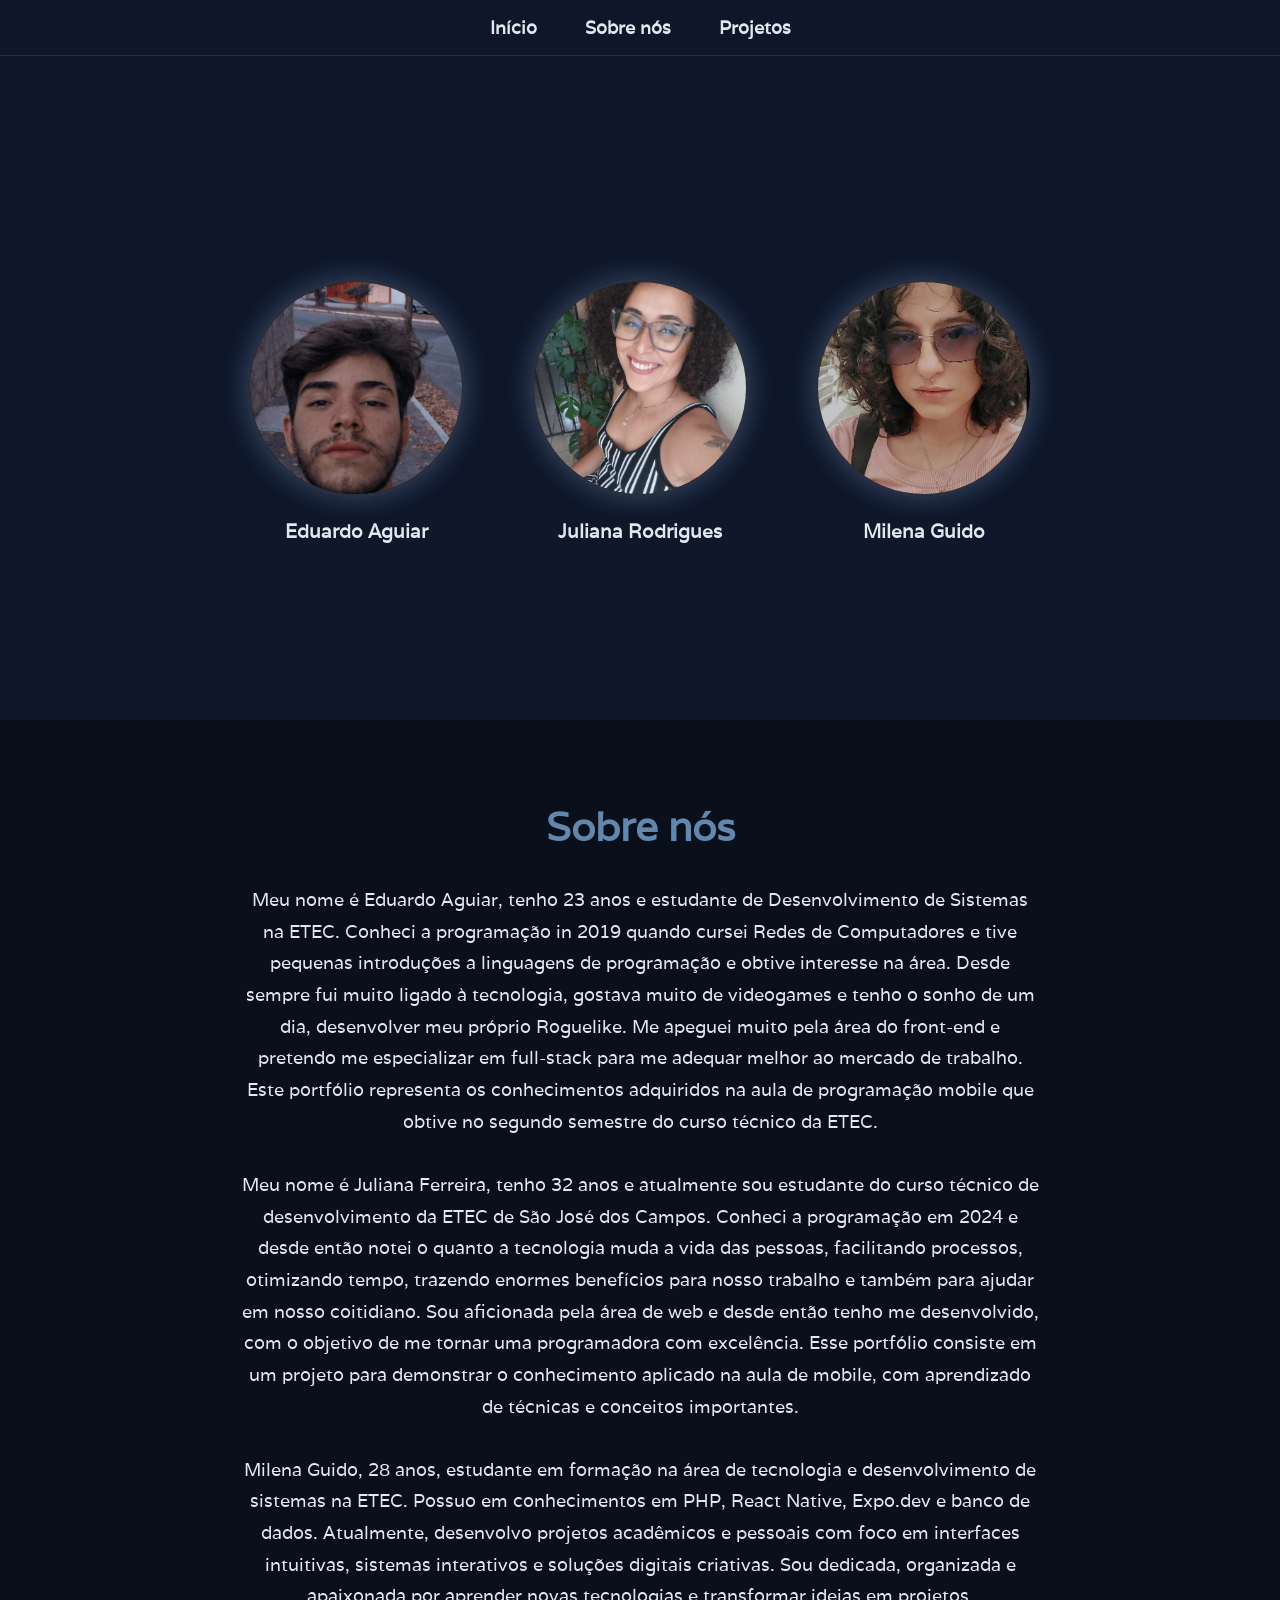
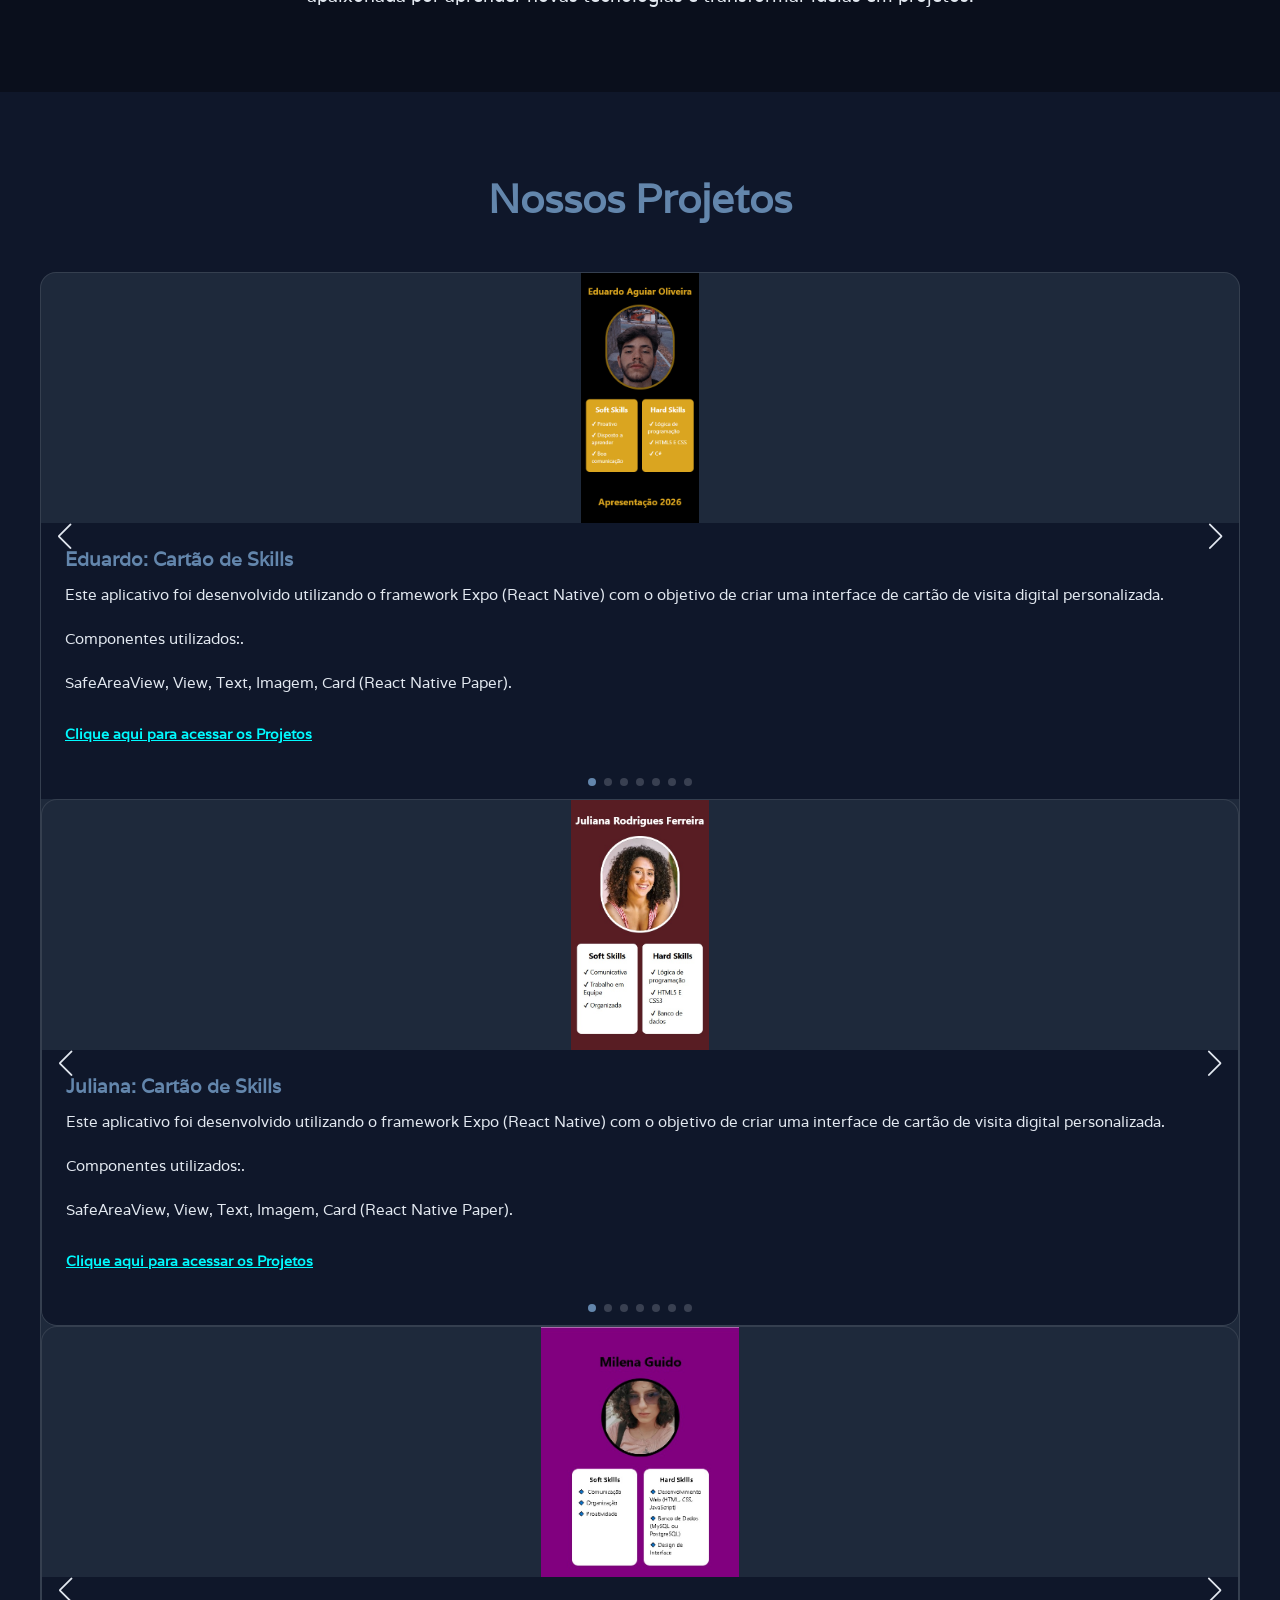
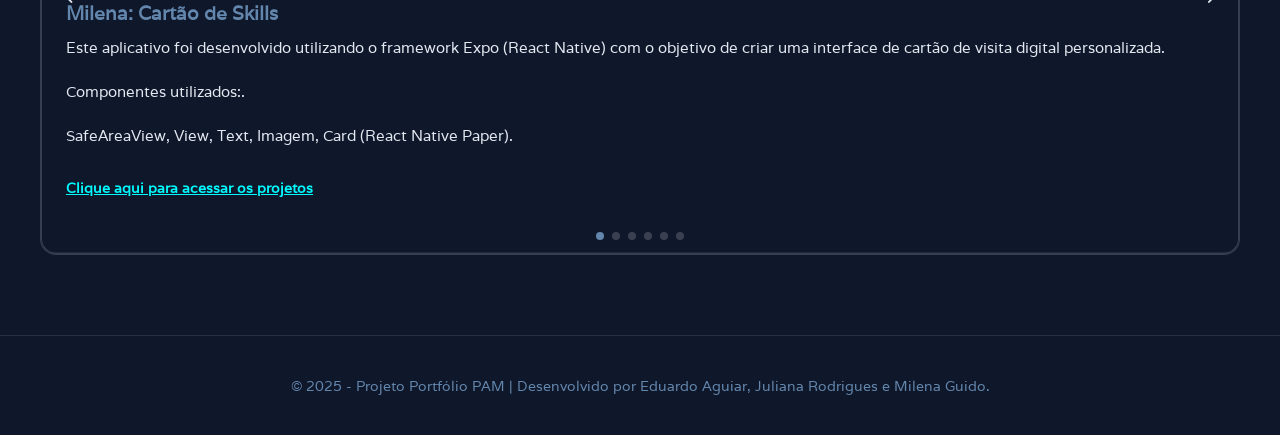
==== index.html @ 18657a9d "socorro" ====
<!DOCTYPE html>
<html lang="pt-br">
<head>
    <meta charset="UTF-8">
    <meta name="viewport" content="width=device-width, initial-scale=1.0">
    <title>Portfólio PAM</title>
    <link rel="preconnect" href="https://fonts.googleapis.com">
    <link rel="preconnect" href="https://fonts.gstatic.com" crossorigin>
    <link href="https://fonts.googleapis.com/css2?family=Varela&display=swap" rel="stylesheet">
    <link rel="stylesheet" href="https://cdn.jsdelivr.net/npm/swiper@11/swiper-bundle.min.css" />
    <link rel="stylesheet" href="style.css">
</head>
<body>
    <nav class="navegacao">
        <ul class="menu">
            <li><a href="#inicio" class="menu-link">Início</a></li>
            <li><a href="#sobre" class="menu-link">Sobre nós</a></li>
            <li><a href="#projetos" class="menu-link">Projetos</a></li>
        </ul>
    </nav>

    <main id="inicio" class="cabecalho">
        <div class="perfil-item">
            <img src="Eduardo.jpeg" class="foto-perfil" alt="Eduardo Aguiar">
            <h3>Eduardo Aguiar</h3>
        </div>
        <div class="perfil-item">
            <img src="Juliana.jpg" class="foto-perfil" alt="Juliana Rodrigues">
            <h3>Juliana Rodrigues</h3>
        </div>
        <div class="perfil-item">
            <img src="Milena.jpg" class="foto-perfil" alt="Milena Guido">
            <h3>Milena Guido</h3>
        </div>
    </main>

    <section id="sobre" class="sobre">
        <h2 class="sobre-titulo">Sobre nós</h2>
        <div class="sobre-caixa">
            <p class="sobre-texto"> 
                Meu nome é Eduardo Aguiar, tenho 23 anos e estudante de Desenvolvimento de Sistemas na ETEC. Conheci a programação in 2019 quando cursei Redes de Computadores e tive pequenas introduções a linguagens de programação e obtive interesse na área. 
                Desde sempre fui muito ligado à tecnologia, gostava muito de videogames e tenho o sonho de um dia, desenvolver meu próprio Roguelike.
                Me apeguei muito pela área do front-end e pretendo me especializar em full-stack para me adequar melhor ao mercado de trabalho. Este portfólio representa os conhecimentos adquiridos na aula de programação mobile que obtive no segundo semestre do curso técnico da ETEC.<br><br>
                
                Meu nome é Juliana Ferreira, tenho 32 anos e atualmente sou estudante do curso técnico de desenvolvimento da ETEC de São José dos Campos.
Conheci a programação em 2024 e desde então notei o quanto a tecnologia muda a vida das pessoas, facilitando processos, otimizando tempo,
trazendo enormes benefícios para nosso trabalho e também para ajudar em nosso coitidiano. Sou aficionada pela área de web e desde então tenho 
me desenvolvido, com o objetivo de me tornar uma programadora com excelência. Esse portfólio consiste em um projeto para demonstrar o conhecimento
aplicado na aula de mobile, com aprendizado de técnicas e conceitos importantes.<br><br>

                Milena Guido, 28 anos, estudante em formação na área de tecnologia e desenvolvimento de sistemas na ETEC. Possuo em conhecimentos em PHP, React Native, Expo.dev e banco de dados. 
Atualmente, desenvolvo projetos acadêmicos e pessoais com foco em interfaces intuitivas, sistemas interativos e soluções digitais criativas. 
Sou dedicada, organizada e apaixonada por aprender novas tecnologias e transformar ideias em projetos.
        </div>
    </section>

    <section id="projetos" class="projetos">
        <h2 class="secao-titulo-central">Nossos Projetos</h2>
        <div class="projetos-caixa">
            
            <div class="cards">
                <div class="swiper mySwiper">
                    <div class="swiper-wrapper">
                        <div class="swiper-slide">
                            <img src="Skills_Du.png" class="projeto-img">
                            <div class="caixa-texto-projeto">
                                <h3 class="projetos-titulo-card">Eduardo: Cartão de Skills</h3>
                                <p class="projetos-texto">Este aplicativo foi desenvolvido utilizando o framework Expo (React Native) com o objetivo de criar uma interface de cartão de visita digital personalizada.</p>
                                <br>
                                <p class="projetos-texto">Componentes utilizados:.</p>
                                <br>
                                <p class="projetos-texto">SafeAreaView, View, Text, Imagem, Card (React Native Paper).</p>
                                 <br>
                                <a href="https://snack.expo.dev/@eduardo_aguiar/eduardo_skills" target="_blank" class="botao-link">
                                Clique aqui para acessar os Projetos</a>
                            </div>
                        </div>
                        <div class="swiper-slide">
                            <img src="rpg_vertDu.png" class="projeto-img">
                            <div class="caixa-texto-projeto">
                                <h3 class="projetos-titulo-card">Eduardo: Card de RPG</h3>
                                <p class="projetos-texto">Este projeto consistiu no desenvolvimento de uma interface de jogo de RPG (Role-Playing Game) utilizando Expo React Native. Foram usados dois layouts de carta um vertical e outro horizontal</p>
                                <br>
                                <p class="projetos-texto">Componentes utilizados:</p>
                                <br>
                                <p class="projetos-texto">TouchableOpacity, Image (via URI), SafeAreaView, View (Containers Específicos)+.</p>
                                <br>
                                <a href="https://snack.expo.dev/@eduardo_aguiar/gambit_vert" target="_blank" class="botao-link">
                                Clique aqui para acessar os Projetos</a>
                            </div>
                        </div>
                        <div class="swiper-slide">
                            <img src="Filmes_Du.png" class="projeto-img">
                            <div class="caixa-texto-projeto">
                                <h3 class="projetos-titulo-card">Eduardo: Filmes</h3>
                                <p class="projetos-texto">Este aplicativo foi desenvolvido para funcionar como um guia interativo de filmes. O foco principal do projeto foi a implementação de um sistema de navegação customizado e o uso de estados para alternar entre a galeria de filmes e a tela de detalhes individuais.</p>
                                <br>
                                <p class="projetos-texto">Componentes utilizados:</p>
                                <br>
                                <p class="projetos-texto">StyleSheet, Text, View, TouchableOpacity, Image, ScrollView.</p>
                                <br>
                                <a href="https://snack.expo.dev/@eduardo_aguiar/mcu-filmes" target="_blank" class="botao-link">
                                Clique aqui para acessar os Projetos</a>
                            </div>
                        </div>
                        <div class="swiper-slide">
                            <img src="Calc_Du.png" class="projeto-img">
                            <div class="caixa-texto-projeto">
                                <h3 class="projetos-titulo-card">Eduardo: Calculadora</h3>
                                <p class="projetos-texto">Este aplicativo foi desenvolvido com o objetivo de criar uma ferramenta utilitária funcional, focada na manipulação de dados numéricos e na entrega de uma interface de usuário (UI)</p>
                                <br>
                                <p class="projetos-texto">Componentes utilizados:</p>
                                <br>
                                <p class="projetos-texto">TextInput, TouchableOpacity, ViewText, Stylesheet</p>
                                <br>
                               <a href="https://snack.expo.dev/@eduardo_aguiar/calculadora" target="_blank" class="botao-link">
                                Clique aqui para acessar os Projetos</a>
                            </div>
                        </div>
                        <div class="swiper-slide">
                            <img src="COPADU.jpg.png" class="projeto-img">
                            <div class="caixa-texto-projeto">
                                <h3 class="projetos-titulo-card">Eduardo: FlatList</h3>
                                <p class="projetos-texto">O aplicativo é uma interface mobile focada na visualização organizada de seleções participantes da Copa do Mundo de 2026. O objetivo é oferecer ao usuário uma experiência de navegação fluida para consultar dados específicos de cada equipe de forma rápida e intuitiva.
                                </p>
                                <br>
                                <p class="projetos-texto">Componentes utilizados:</p>
                                <br>
                                <p class="projetos-texto">Flatlist, Modal, touchable opacity, image e text.</p>
                                 <br>
                                 <a href="https://snack.expo.dev/@eduardo_aguiar/copa-do-mundo" target="_blank" class="botao-link">
                                Clique aqui para acessar os Projetos</a>
                            </div>
                        </div>
                        <div class="swiper-slide">
                            <img src="MODALdu.jpg" class="projeto-img">
                            <div class="caixa-texto-projeto">
                                <h3 class="projetos-titulo-card">Eduardo: FlatList com Modal</h3>
                                <p class="projetos-texto">Este aplicativo é uma solução móvel para a gestão e visualização de um catálogo de produtos de beleza. O foco principal é a usabilidade, permitindo que o usuário encontre rapidamente itens específicos e acesse informações detalhadas de forma organizada.</p>
                                <br>
                                <p class="projetos-texto">Componentes utilizados:</p>
                                <br>
                                <p class="projetos-texto">Flatlist, Input, Modal useStat</p>
                                 <br>
                                 <a href="https://snack.expo.dev/@eduardo_aguiar/flatlist-modal-shield" target="_blank" class="botao-link">
                                Clique aqui para acessar os Projetos</a>
                            </div>
                        </div>
                        <div class="swiper-slide">
                            <img src="TemplateDu.jpg" class="projeto-img">
                            <div class="caixa-texto-projeto">
                                <h3 class="projetos-titulo-card">Eduardo: Paginação com template</h3>
                                <p class="projetos-texto">O aplicativo DarkComics foi desenvolvido como uma plataforma de acervo de HQs como guia de leitura, dedicada a ajudar novos leitores a entenderem e seguir com suas leituras.
                                </p>
                                <br>
                                <p class="projetos-texto">Componentes utilizados:</p>
                                <br>
                                <p class="projetos-texto">NavigationContainer, createBottomTabNavigator</p>
                                 <br>
                                 <a href="https://snack.expo.dev/@eduardo_aguiar/eduardo-template" target="_blank" class="botao-link">
                                Clique aqui para acessar os Projetos</a>
                            </div>
                    </div>
                    <div class="swiper-pagination"></div>
                    <div class="swiper-button-next"></div>
                    <div class="swiper-button-prev"></div>
                </div>
            </div>

            <div class="cards">
                <div class="swiper mySwiper">
                    <div class="swiper-wrapper">
                        <div class="swiper-slide">
                            <img src="Card_Ju.jpg" class="projeto-img">
                            <div class="caixa-texto-projeto">
                                <h3 class="projetos-titulo-card">Juliana: Cartão de Skills</h3>
                                <p class="projetos-texto">Este aplicativo foi desenvolvido utilizando o framework Expo (React Native) com o objetivo de criar uma interface de cartão de visita digital personalizada.</p>
                                <br>
                                <p class="projetos-texto">Componentes utilizados:.</p>
                                <br>
                                <p class="projetos-texto">SafeAreaView, View, Text, Imagem, Card (React Native Paper).</p>
                                <br>
                                <a href="https://snack.expo.dev/@19041993/julianaferreira93" target="_blank" class="botao-link">
                                Clique aqui para acessar os Projetos</a>
                            </div>
                        </div>
                        <div class="swiper-slide">
                            <img src="rpg_Ju.jpg" class="projeto-img">
                            <div class="caixa-texto-projeto">
                                <h3 class="projetos-titulo-card">Juliana: Card de RPG</h3>
                               <p class="projetos-texto">Este projeto consistiu no desenvolvimento de uma interface de jogo de RPG (Role-Playing Game) utilizando Expo React Native. Foram usados dois layouts de carta um vertical e outro horizontal</p>
                                <br>
                                <p class="projetos-texto">Componentes utilizados:</p>
                                <br>
                                <p class="projetos-texto">TouchableOpacity, Image (via URI), SafeAreaView, View (Containers Específicos)+.</p>
                                 <br>
                                 <a href="https://snack.expo.dev/@19041993/rpg_vertical" target="_blank" class="botao-link">
                                Clique aqui para acessar os Projetos</a>
                            </div>
                        </div>
                        <div class="swiper-slide">
                            <img src="Filmes_Ju.jpg" class="projeto-img">
                            <div class="caixa-texto-projeto">
                                <h3 class="projetos-titulo-card">Juliana: Filmes</h3>
                                <p class="projetos-texto">Este aplicativo foi desenvolvido para funcionar como um guia interativo de filmes. O foco principal do projeto foi a implementação de um system de navegação customizado e o uso de estados para alternar entre a galeria de filmes e a tela de detalhes individuais.</p>
                                <br>
                                <p class="projetos-texto">Componentes utilizados:</p>
                                <br>
                                <p class="projetos-texto">StyleSheet, Text, View, TouchableOpacity, Image, ScrollView.</p>
                                 <br>
                                 <a href="https://snack.expo.dev/@19041993/harry-potter" target="_blank" class="botao-link">
                                Clique aqui para acessar os Projetos</a>
                            </div>
                        </div>
                        <div class="swiper-slide">
                            <img src="Calc_Ju.png" class="projeto-img">
                            <div class="caixa-texto-projeto">
                                <h3 class="projetos-titulo-card">Juliana: Calculadora</h3>
                                <p class="projetos-texto">Este aplicativo foi desenvolvido com o objetivo de criar uma ferramenta utilitária funcional, focada na manipulação de dados numéricos e na entrega de uma interface de usuário (UI)</p>
                                <br>
                                <p class="projetos-texto">Componentes utilizados:</p>
                                <br>
                                <p class="projetos-texto">TextInput, TouchableOpacity, ViewText, Stylesheet</p>
                                 <br>
                                 <a href="https://snack.expo.dev/@19041993/calculadora" target="_blank" class="botao-link">
                                Clique aqui para acessar os Projetos</a>
                            </div>
                        </div>
                        <div class="swiper-slide">
                            <img src="SJCFLIX.jpg" class="projeto-img">
                            <div class="caixa-texto-projeto">
                                <h3 class="projetos-titulo-card">Juliana: Paginação com template</h3>
                                <p class="projetos-texto">O aplicativo SJCFLIX foi desenvolvido como uma plataforma de guia turístico e cultural, dedicada a explorar as opções de parques, gastronomia e eventos. O objetivo é proporcionar uma experiência de navegação organizada e intuitiva para que o usuário encontre rapidamente informações sobre lazer e entretenimento.
                                </p>
                                <br>
                                <p class="projetos-texto">Componentes utilizados:</p>
                                <br>
                                <p class="projetos-texto">NavigationContainer, createBottomTabNavigator</p>
                                 <br>
                                 <a href="https://snack.expo.dev/@19041993/juliana-paginacao-com-template" target="_blank" class="botao-link">
                                Clique aqui para acessar os Projetos</a>
                            </div>
                        </div>
                        <div class="swiper-slide">
                            <img src="MODALJU.jpg" class="projeto-img">
                            <div class="caixa-texto-projeto">
                                <h3 class="projetos-titulo-card">Juliana: FlatList com Modal</h3>
                                <p class="projetos-texto">Este aplicativo é uma solução móvel para a gestão e visualização de um catálogo de produtos de beleza. O foco principal é a usabilidade, permitindo que o usuário encontre rapidamente itens específicos e acesse informações detalhadas de forma organizada.</p>
                                <br>
                                <p class="projetos-texto">Componentes utilizados:</p>
                                <br>
                                <p class="projetos-texto">Flatlist, Input, Modal useStat</p>
                                 <br>
                                 <a href="https://snack.expo.dev/@19041993/juliana-flatlist-com-modal" target="_blank" class="botao-link">
                                Clique aqui para acessar os Projetos</a>
                            </div>
                        </div>
                         <div class="swiper-slide">
                            <img src="COPAJU.jpg" class="projeto-img">
                            <div class="caixa-texto-projeto">
                                <h3 class="projetos-titulo-card">Juliana: FlatList</h3>
                                <p class="projetos-texto">O aplicativo é uma interface mobile focada na visualização organizada de seleções participantes da Copa do Mundo de 2026. O objetivo é oferecer ao usuário uma experiência de navegação fluida para consultar dados específicos de cada equipe de forma rápida e intuitiva.
                                </p>
                                <br>
                                <p class="projetos-texto">Componentes utilizados:</p>
                                <br>
                                <p class="projetos-texto">Flatlist, Modal, touchable opacity, image e text.</p>
                                 <br>
                                 <a href="https://snack.expo.dev/@19041993/juliana-flatlist-copa" target="_blank" class="botao-link">
                                Clique aqui para acessar os Projetos</a>
                            </div>
                        </div>
                    </div>
                    
                    <div class="swiper-pagination"></div>
                    <div class="swiper-button-next"></div>
                    <div class="swiper-button-prev"></div>
                </div>
            </div>

            <div class="cards">
                <div class="swiper mySwiper">
                    <div class="swiper-wrapper">
                        <div class="swiper-slide">
                            <img src="Milena_Skills.jpeg" class="projeto-img">
                            <div class="caixa-texto-projeto">
                                <h3 class="projetos-titulo-card">Milena: Cartão de Skills</h3>
                                 <p class="projetos-texto">Este aplicativo foi desenvolvido utilizando o framework Expo (React Native) com o objetivo de criar uma interface de cartão de visita digital personalizada.</p>
                                <br>
                                <p class="projetos-texto">Componentes utilizados:.</p>
                                <br>
                                <p class="projetos-texto">SafeAreaView, View, Text, Imagem, Card (React Native Paper).</p>
                                <br>
                                <a href="https://snack.expo.dev/@mirenarena/atividade-1-" target="_blank" class="botao-link">
                                 Clique aqui para acessar os projetos</a>
                            </div>
                        </div>
                        <div class="swiper-slide">
                            <img src="rpg_Milena.jpg" class="projeto-img">
                            <div class="caixa-texto-projeto">
                                <h3 class="projetos-titulo-card">Milena: Card de RPG</h3>
                                <p class="projetos-texto">Este projeto consistiu no desenvolvimento de uma interface de jogo de RPG (Role-Playing Game) utilizando Expo React Native. Foram usados dois layouts de carta um vertical e outro horizontal</p>
                                <br>
                                <p class="projetos-texto">Componentes utilizados:</p>
                                <br>
                                <p class="projetos-texto">TouchableOpacity, Image (via URI), SafeAreaView, View (Containers Específicos)+.</p>
                                <a href="https://snack.expo.dev/@mirenarena/card-et" target="_blank" class="botao-link">
                                    Clique aqui para acessar os Projetos</a>
                            </div>
                        </div>
                        <div class="swiper-slide">
                            <img src="Filmes_Milena.jpeg" class="projeto-img">
                            <div class="caixa-texto-projeto">
                                <h3 class="projetos-titulo-card">Milena: Filmes</h3>
                                <p class="projetos-texto">Este aplicativo foi desenvolvido para funcionar como um guia interativo de filmes. O foco principal do projeto foi a implementação de um sistema de navegação customizado e o uso de estados para alternar entre a galeria de filmes e a tela de detalhes individuais.</p>
                                <br>
                                <p class="projetos-texto">Componentes utilizados:</p>
                                <br>
                                <p class="projetos-texto">StyleSheet, Text, View, TouchableOpacity, Image, ScrollView.</p>
                                <a href="https://snack.expo.dev/@mirenarena/catalogo-de-filme" target="_blank" class="botao-link">
                                    Clique aqui para acessar os Projetos</a>
                            </div>
                        </div>
                        <div class="swiper-slide">
                            <img src="Card_Milena.jpg" class="projeto-img">
                            <div class="caixa-texto-projeto">
                                <h3 class="projetos-titulo-card">Milena: Calculadora</h3>
                                <p class="projetos-texto">Este aplicativo foi desenvolvido com o objetivo de criar uma ferramenta utilitária funcional, focada na manipulação de dados numéricos e na entrega de uma interface de usuário (UI)</p>
                                <br>
                                <p class="projetos-texto">Componentes utilizados:</p>
                                <br>
                                <p class="projetos-texto">TextInput, TouchableOpacity, ViewText, Stylesheet</p>
                                <a href="https://snack.expo.dev/@mirenarena/calculadora" target="_blank" class="botao-link">
                                    Clique aqui para acessar os Projetos</a>
                            </div>
                        </div>
                        <div class="swiper-slide">
                            <img src="COPAMI.jpg" class="projeto-img">
                            <div class="caixa-texto-projeto">
                                <h3 class="projetos-titulo-card">Milena: FlatList</h3>
                                <p class="projetos-texto">O aplicativo é uma interface mobile focada na visualização organizada de seleções participantes da Copa do Mundo de 2026. O objetivo é oferecer ao usuário uma experiência de navegação fluida para consultar dados específicos de cada equipe de forma rápida e intuitiva.
                                </p>
                                <br>
                                <p class="projetos-texto">Componentes utilizados:</p>
                                <br>
                                <p class="projetos-texto">Flatlist, Modal, touchable opacity, image e text.</p>
                                 <br>
                                 <a href="https://snack.expo.dev/@mirenarena/flatlist-copa-do-mundo-" target="_blank" class="botao-link">
                                Clique aqui para acessar os Projetos</a>
                            </div>
                        </div>
                        <div class="swiper-slide">
                            <img src="MODALMI.jpg" class="projeto-img">
                            <div class="caixa-texto-projeto">
                                <h3 class="projetos-titulo-card">Milena: FlatList com Modal</h3>
                                <p class="projetos-texto">Este aplicativo é uma solução móvel para a gestão e visualização de um catálogo de produtos de beleza. O foco principal é a usabilidade, permitindo que o usuário encontre rapidamente itens específicos e acesse informações detalhadas de forma organizada.
                                </p>
                                <br>
                                <p class="projetos-texto">Componentes utilizados:</p>
                                <br>
                                <p class="projetos-texto">Flatlist, Input, Modal useStat.</p>
                                 <br>
                                 <a href="https://snack.expo.dev/@mirenarena/template_navegacao" target="_blank" class="botao-link">
                                Clique aqui para acessar os Projetos</a>
                            </div>
                        </div>
                    </div>
                    <div class="swiper-pagination"></div>
                    <div class="swiper-button-next"></div>
                    <div class="swiper-button-prev"></div>
                </div>
            </div>

        </div>
    </section>

    <footer>© 2025 - Projeto Portfólio PAM | Desenvolvido por Eduardo Aguiar, Juliana Rodrigues e Milena Guido.</footer>

    <script src="https://cdn.jsdelivr.net/npm/swiper@11/swiper-bundle.min.js"></script>
    <script>
        // Inicializa todos os carrosséis da página
        var swiper = new Swiper(".mySwiper", {
            loop: true,
            // Garante que o clique funcione mesmo com o arraste
            preventClicks: false,
            preventClicksPropagation: false,
            
            pagination: {
                el: ".swiper-pagination",
                clickable: true,
            },
            navigation: {
                nextEl: ".swiper-button-next",
                prevEl: ".swiper-button-prev",
            },
        });
    </script>
</body>
</html>
---- style.css ----
/* Mantenha seu código anterior (*, html, :root, body, navegacao) igual */

* {
    margin: 0;
    padding: 0;
    box-sizing: border-box;
    font-family: 'Varela', sans-serif;
}

html {
    scroll-behavior: smooth;
}

:root {
    --primaria: #112e4a;
    --secundaria: #6386ac;
    --escuro: #0f172a;
    --maisEscuro: #0a0f1c;
    --claro: #e2e8f0;
    --vidro: rgba(255, 255, 255, 0.1);
}

body {
    background-color: var(--escuro);
    color: var(--claro);
}

/* NAVEGAÇÃO */
.navegacao {
    position: fixed;
    background: rgba(15, 23, 42, 0.95);
    width: 100%;
    z-index: 1000;
    padding: 1rem;
    border-bottom: 1px solid var(--vidro);
}

.menu {
    display: flex;
    justify-content: center;
    list-style: none;
    gap: 3rem;
}

.menu-link {
    text-decoration: none;
    color: var(--claro);
    font-weight: 800;
    position: relative;
    padding: 0.5rem 0;
    font-size: 1.1rem;
}

.menu-link:hover {
    color: var(--secundaria);
}

/* CABEÇALHO */
.cabecalho {
    display: flex;
    justify-content: center;
    align-items: center;
    gap: 4rem;
    min-height: 80vh;
    padding-top: 100px;
    text-align: center;
    flex-wrap: wrap;
}

.foto-perfil {
    width: 220px;
    height: 220px;
    box-shadow: 0px 0px 20px 5px rgba(99, 134, 172, 0.3);
    border-radius: 50%;
    border: 4px solid var(--vidro);
    object-fit: cover;
    margin-bottom: 1rem;
}

/* SOBRE */
.sobre {
    padding: 5rem 2rem;
    background-color: var(--maisEscuro);
}

.sobre-titulo {
    font-size: 2.5rem;
    color: var(--secundaria);
    text-align: center;
    margin-bottom: 2rem;
}

.sobre-caixa {
    max-width: 800px;
    margin: 0 auto;
    text-align: center;
}

.sobre-texto {
    line-height: 1.8;
    font-size: 1.1rem;
}

/* SEÇÃO PROJETOS */
.projetos {
    padding: 5rem 2rem;
}

.botao-link {
    color: #00fbff; /* Uma cor que destaque no seu fundo escuro */
    text-decoration: underline; /* Deixa o sublinhado para parecer um link */
    font-weight: bold;
    font-size: 14px;
    display: inline-block;
    margin-top: 10px;
}

.botao-link:hover {
    color: #ffffff; /* Muda de cor ao passar o mouse */
}

.secao-titulo-central {
    text-align: center;
    font-size: 2.5rem;
    margin-bottom: 3rem;
    color: var(--secundaria);
}

.projetos-caixa {
    display: grid;
    grid-template-columns: repeat(auto-fit, minmax(320px, 1fr));
    gap: 2rem;
    max-width: 1200px;
    margin: 0 auto;
}

/* CARD COM SWIPER - AJUSTADO */
.cards {
    background: #1e293b;
    border-radius: 16px;
    border: 1px solid var(--vidro);
    overflow: hidden;
    transition: transform 0.3s ease;
    display: flex;
    flex-direction: column;
    height: 100%; /* Garante que todos os cards da grid tenham a mesma altura */
}

.cards:hover {
    transform: translateY(-8px);
}

/* IMAGEM DO PROJETO - ADAPTADA */
.projeto-img {
    height: 250px; /* Altura fixa para manter o padrão no carrossel */
    width: 100%;
    object-fit: contain; /* Preenche o espaço sem distorcer a imagem */
    object-position: center; 
    display: block;
    pointer-events: none;
}

/* CAIXA DE TEXTO - AJUSTADA */
.caixa-texto-projeto {
    padding: 1.5rem;
    background: #0f172a;
    flex-grow: 1; /* Faz a caixa de texto preencher o fundo do card igualmente */
}

.projetos-titulo-card {
    color: var(--secundaria);
    font-size: 1.2rem;
    margin-bottom: 0.8rem;
}

.projetos-texto {
    color: var(--claro);
    font-size: 0.95rem;
    line-height: 1.5;
}

/* AJUSTE ESTRUTURAL DO SWIPER */
.swiper-slide {
    height: auto; /* Permite que o slide se ajuste ao conteúdo */
    display: flex;
    flex-direction: column;
}

.mySwiper {
    width: 100%;
    height: 100%;
}

/* CUSTOMIZAÇÃO SWIPER */
.swiper-button-next, .swiper-button-prev {
    color: var(--claro) !important;
    transform: scale(0.6);
}

.swiper-pagination-bullet {
    background: var(--claro) !important;
}

.swiper-pagination-bullet-active {
    background: var(--secundaria) !important;
}

/* FOOTER */
footer {
    padding: 2.5rem;
    text-align: center;
    border-top: 1px solid var(--vidro);
    color: var(--secundaria);
    font-size: 0.9rem;
}
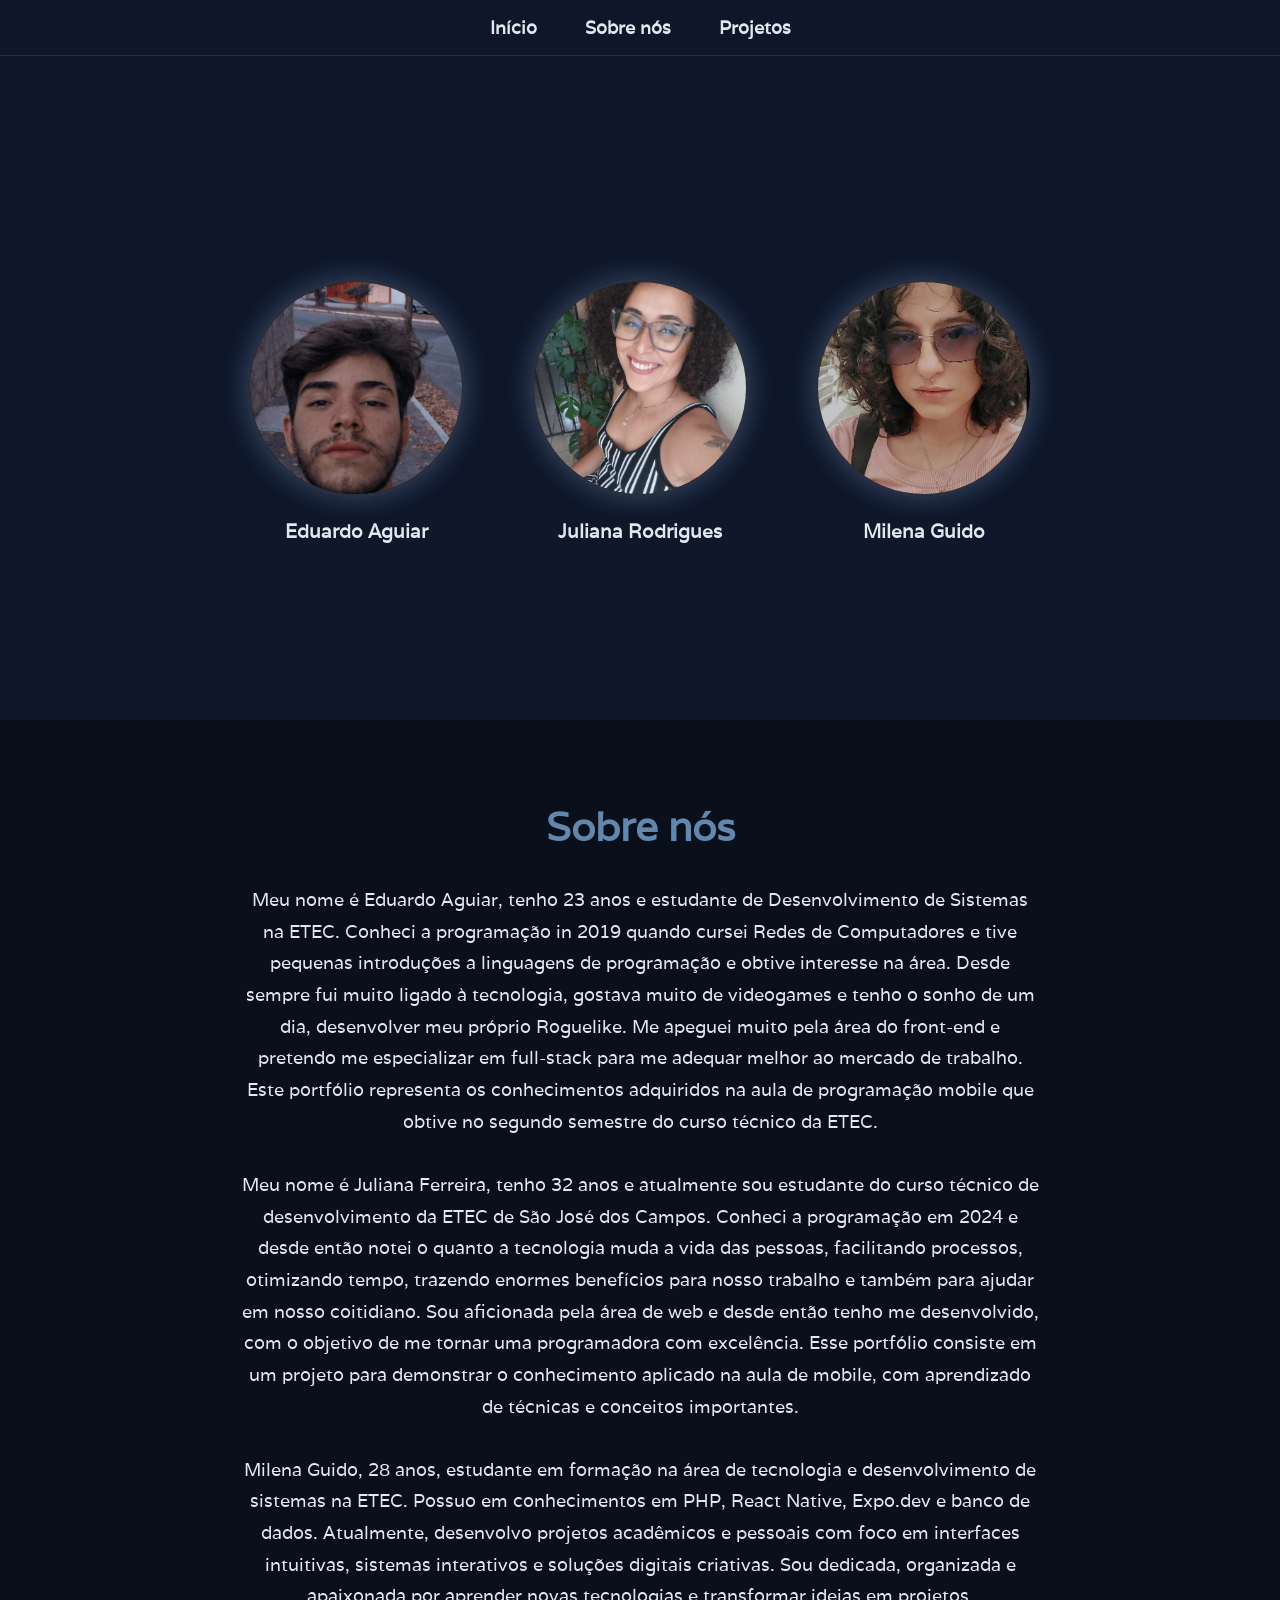
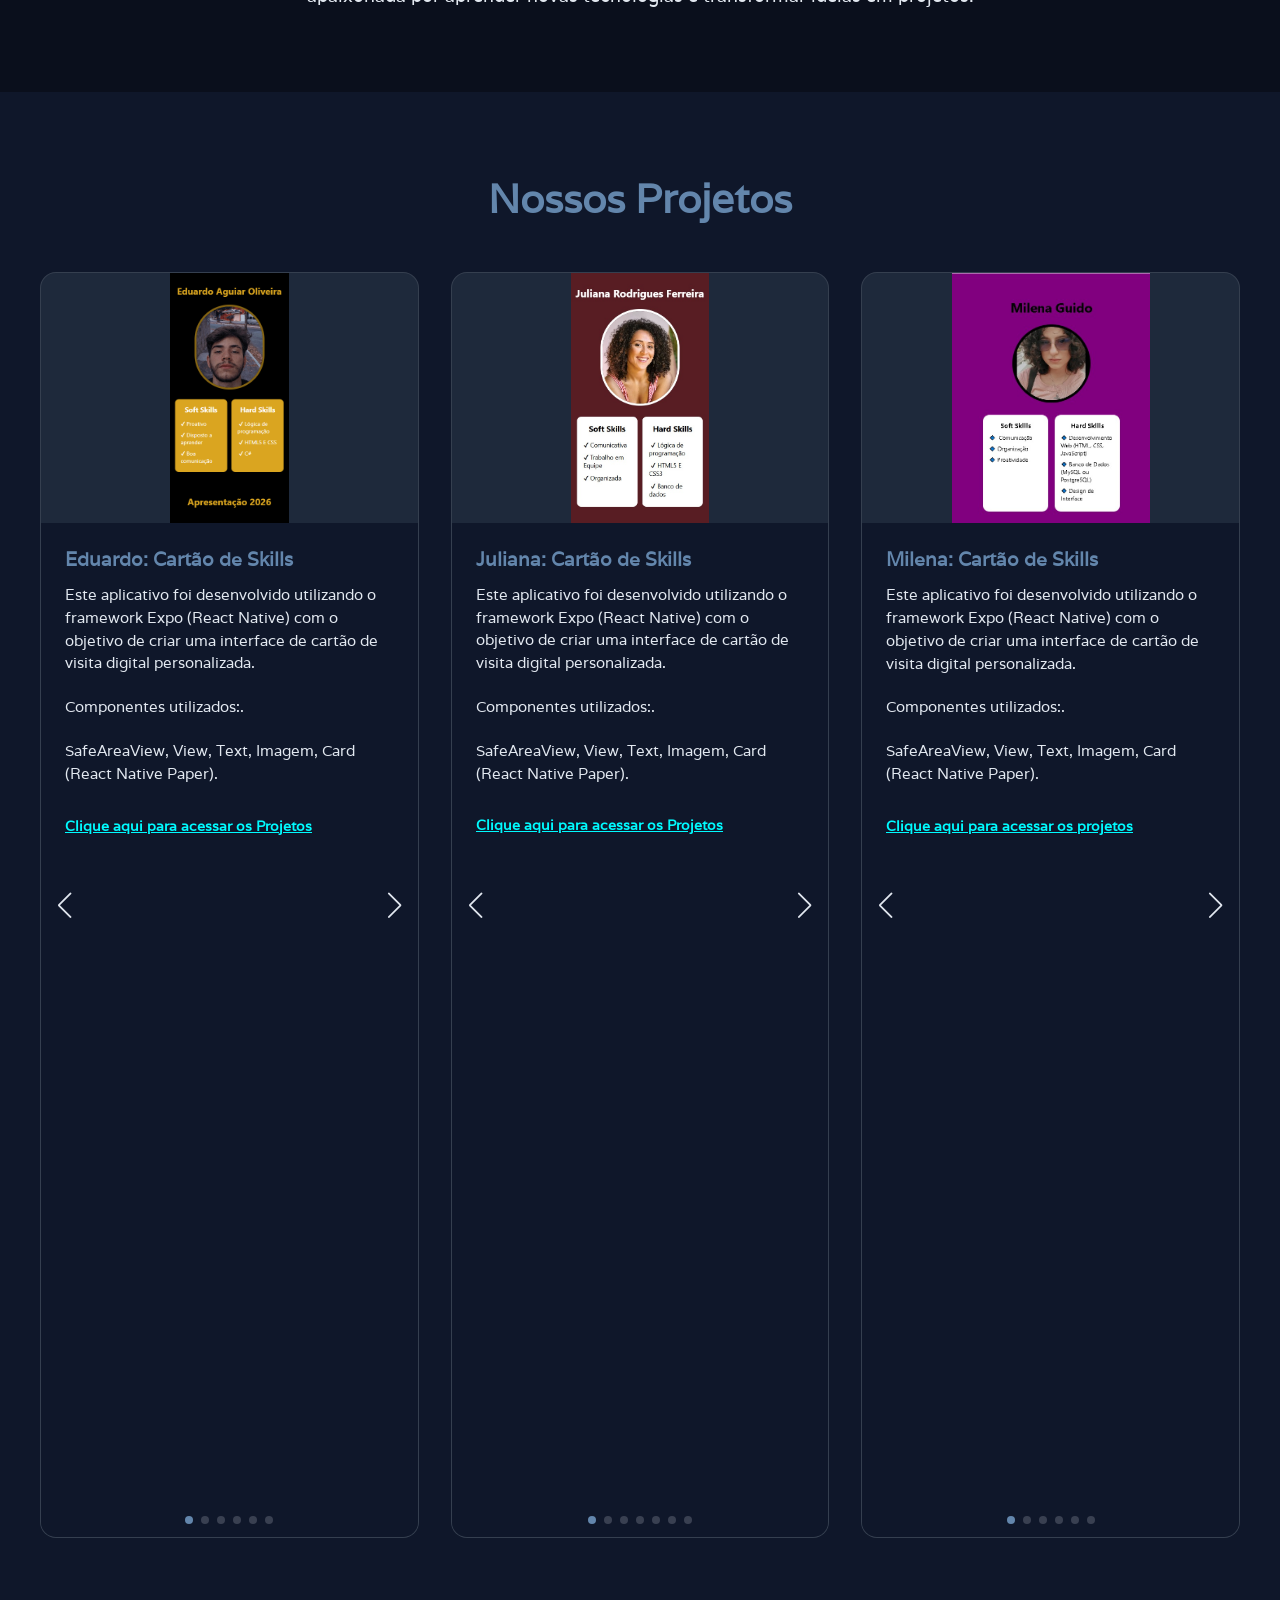
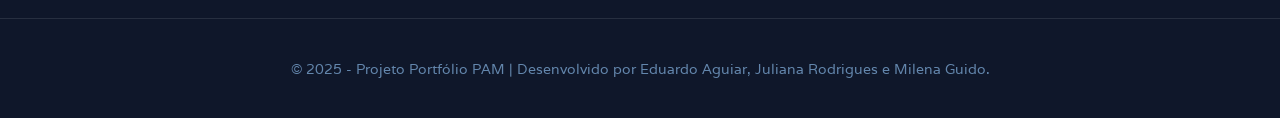
==== commit 76a6dc68: "aaaaaaaaaaaaaaaaaa" ====
--- a/index.html
+++ b/index.html
@@ -146,6 +146,7 @@
                                 Clique aqui para acessar os Projetos</a>
                             </div>
                         </div>
+                          </div>
                         <div class="swiper-slide">
                             <img src="TemplateDu.jpg" class="projeto-img">
                             <div class="caixa-texto-projeto">
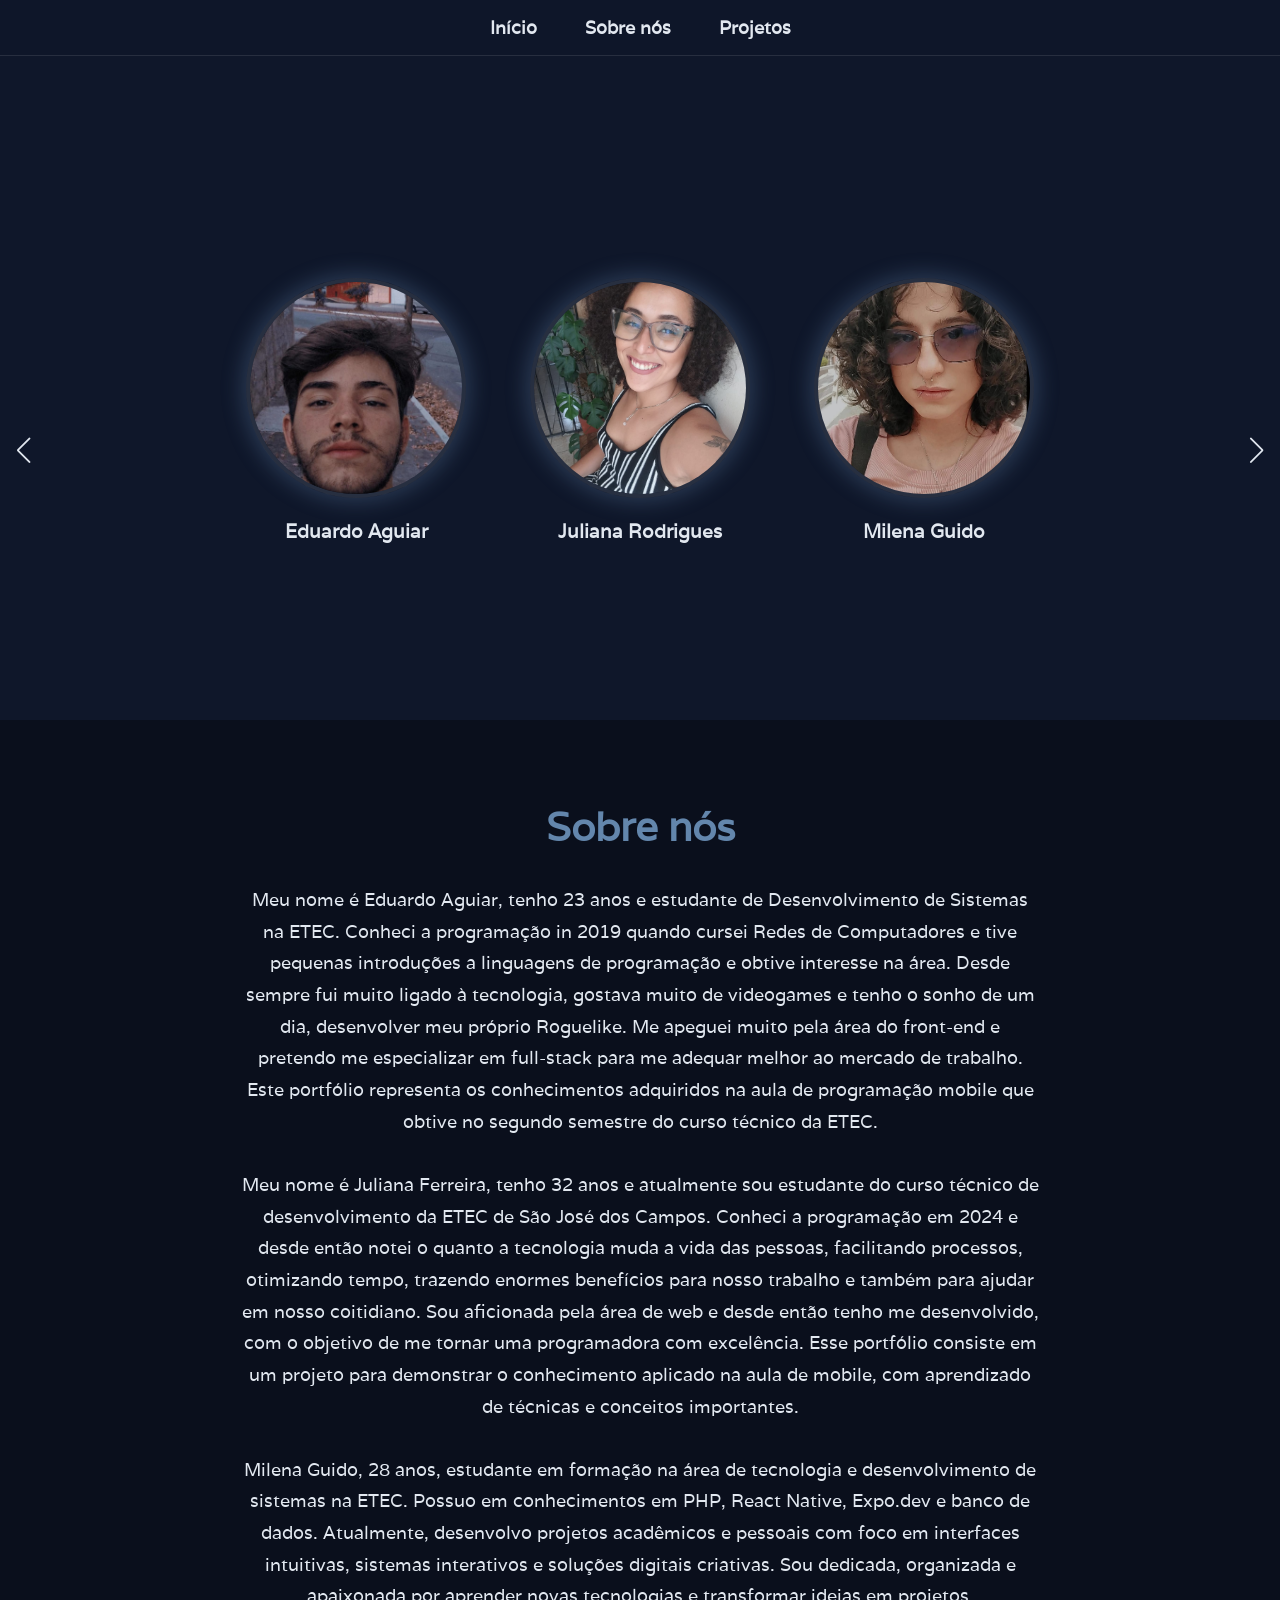
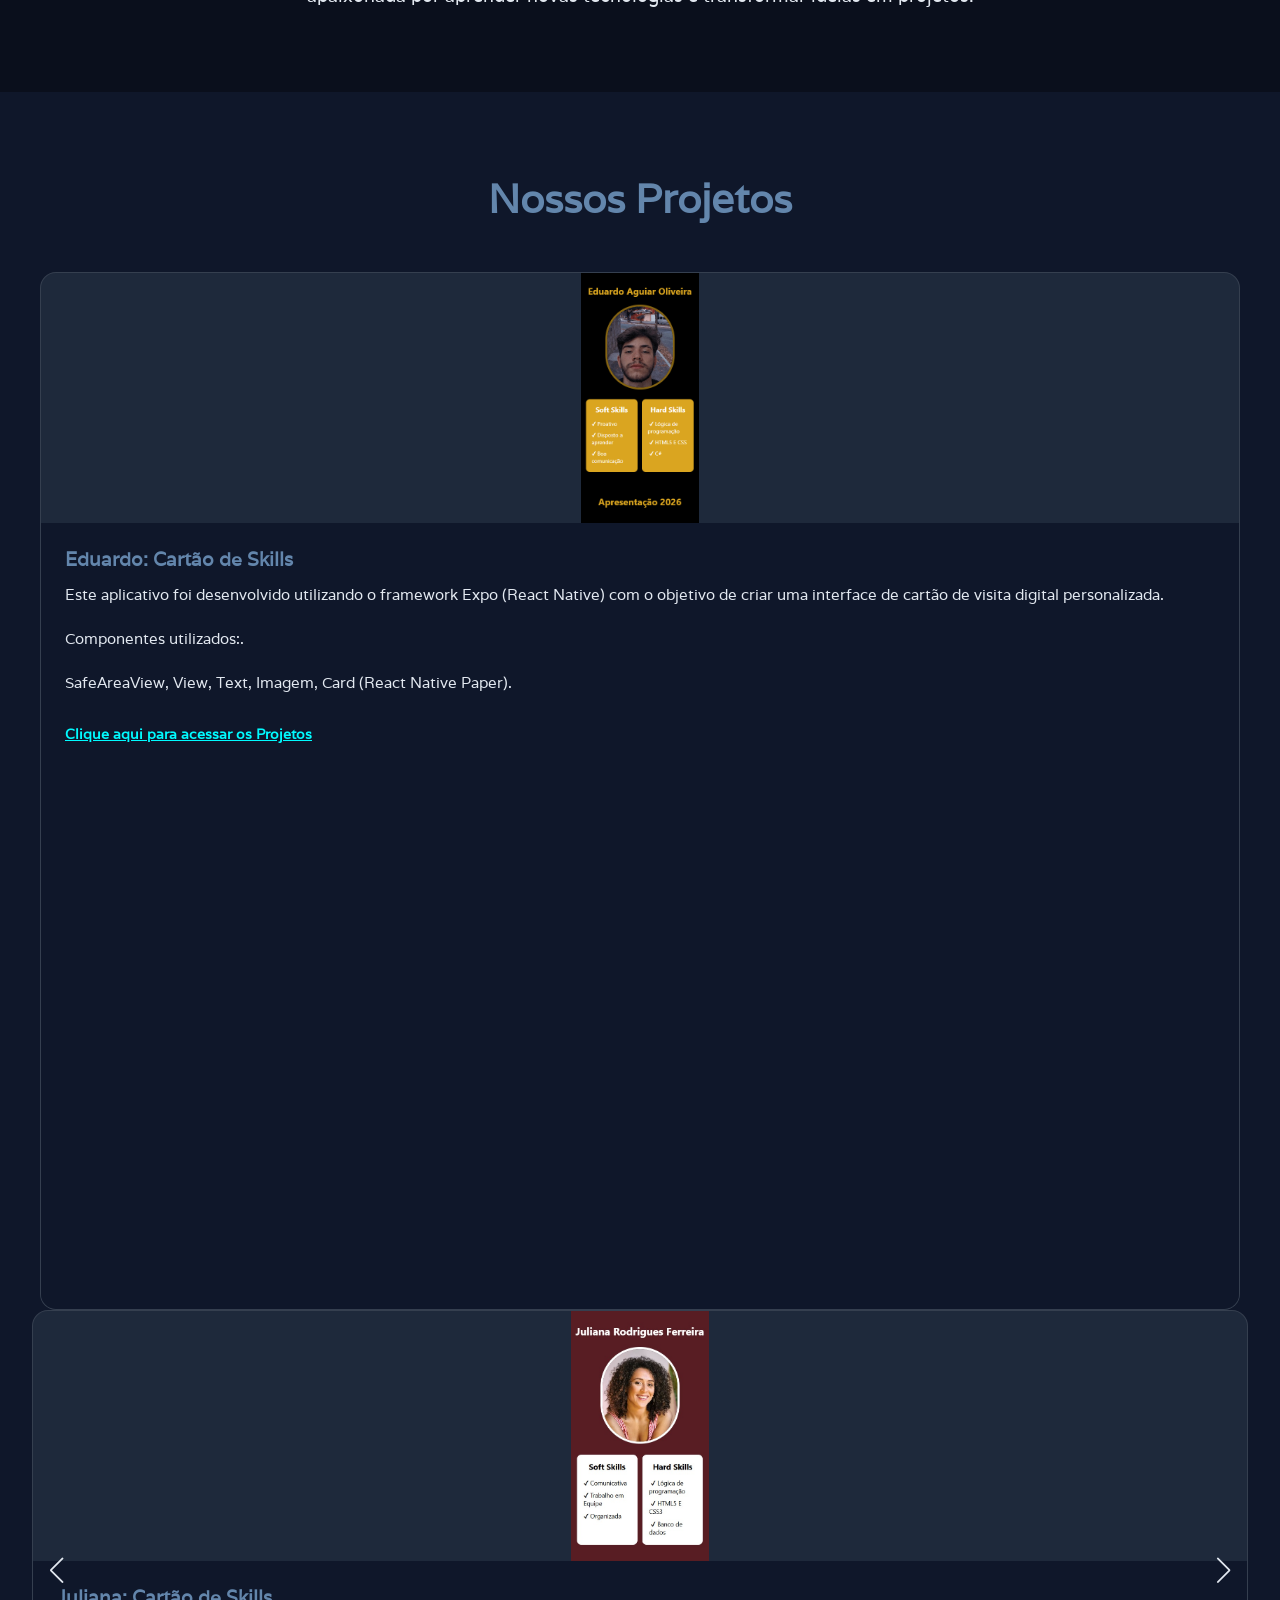
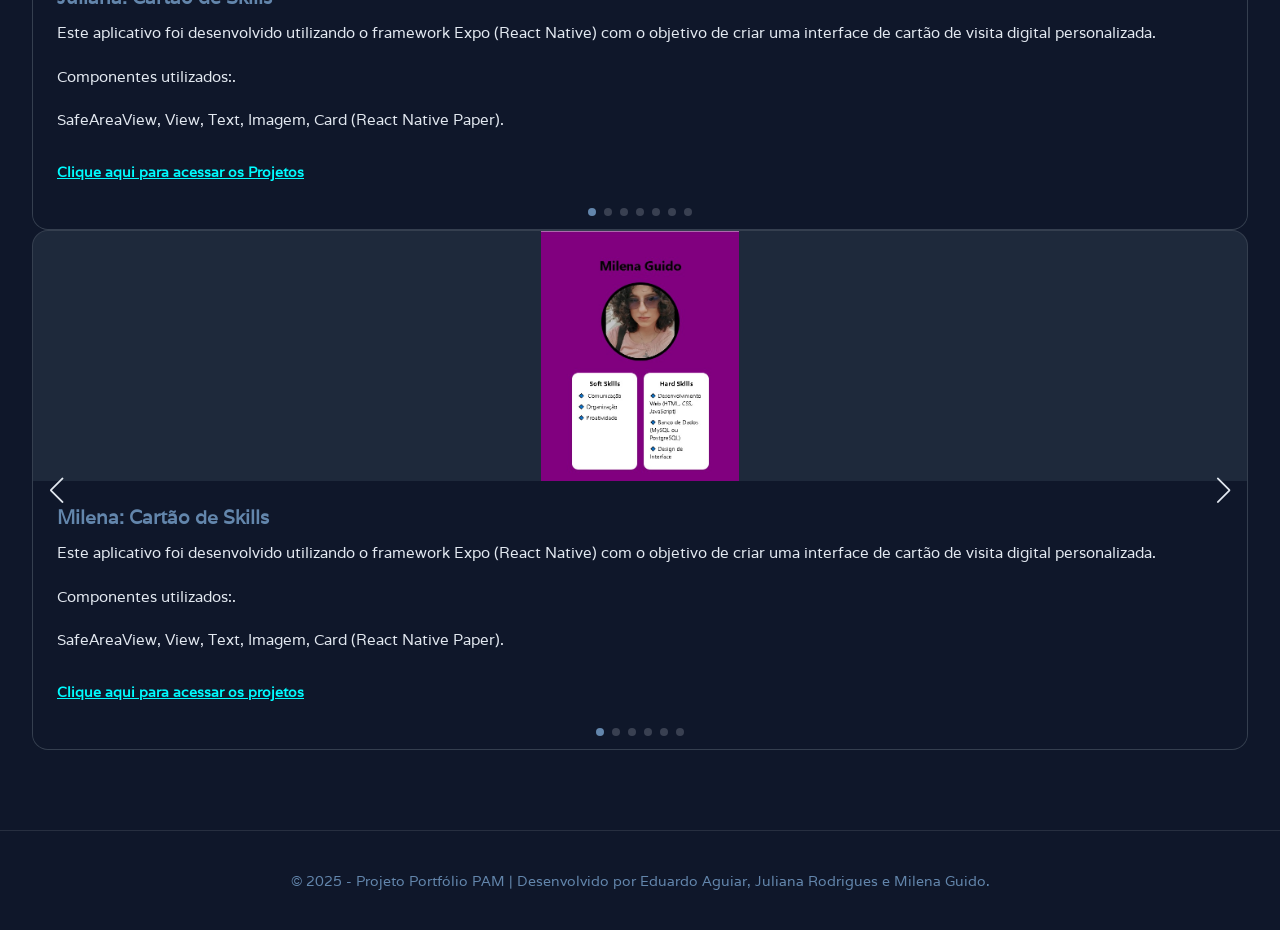
==== commit 75322adb: "para." ====
--- a/index.html
+++ b/index.html
@@ -161,6 +161,7 @@
                                  <a href="https://snack.expo.dev/@eduardo_aguiar/eduardo-template" target="_blank" class="botao-link">
                                 Clique aqui para acessar os Projetos</a>
                             </div>
+                        </div>
                     </div>
                     <div class="swiper-pagination"></div>
                     <div class="swiper-button-next"></div>
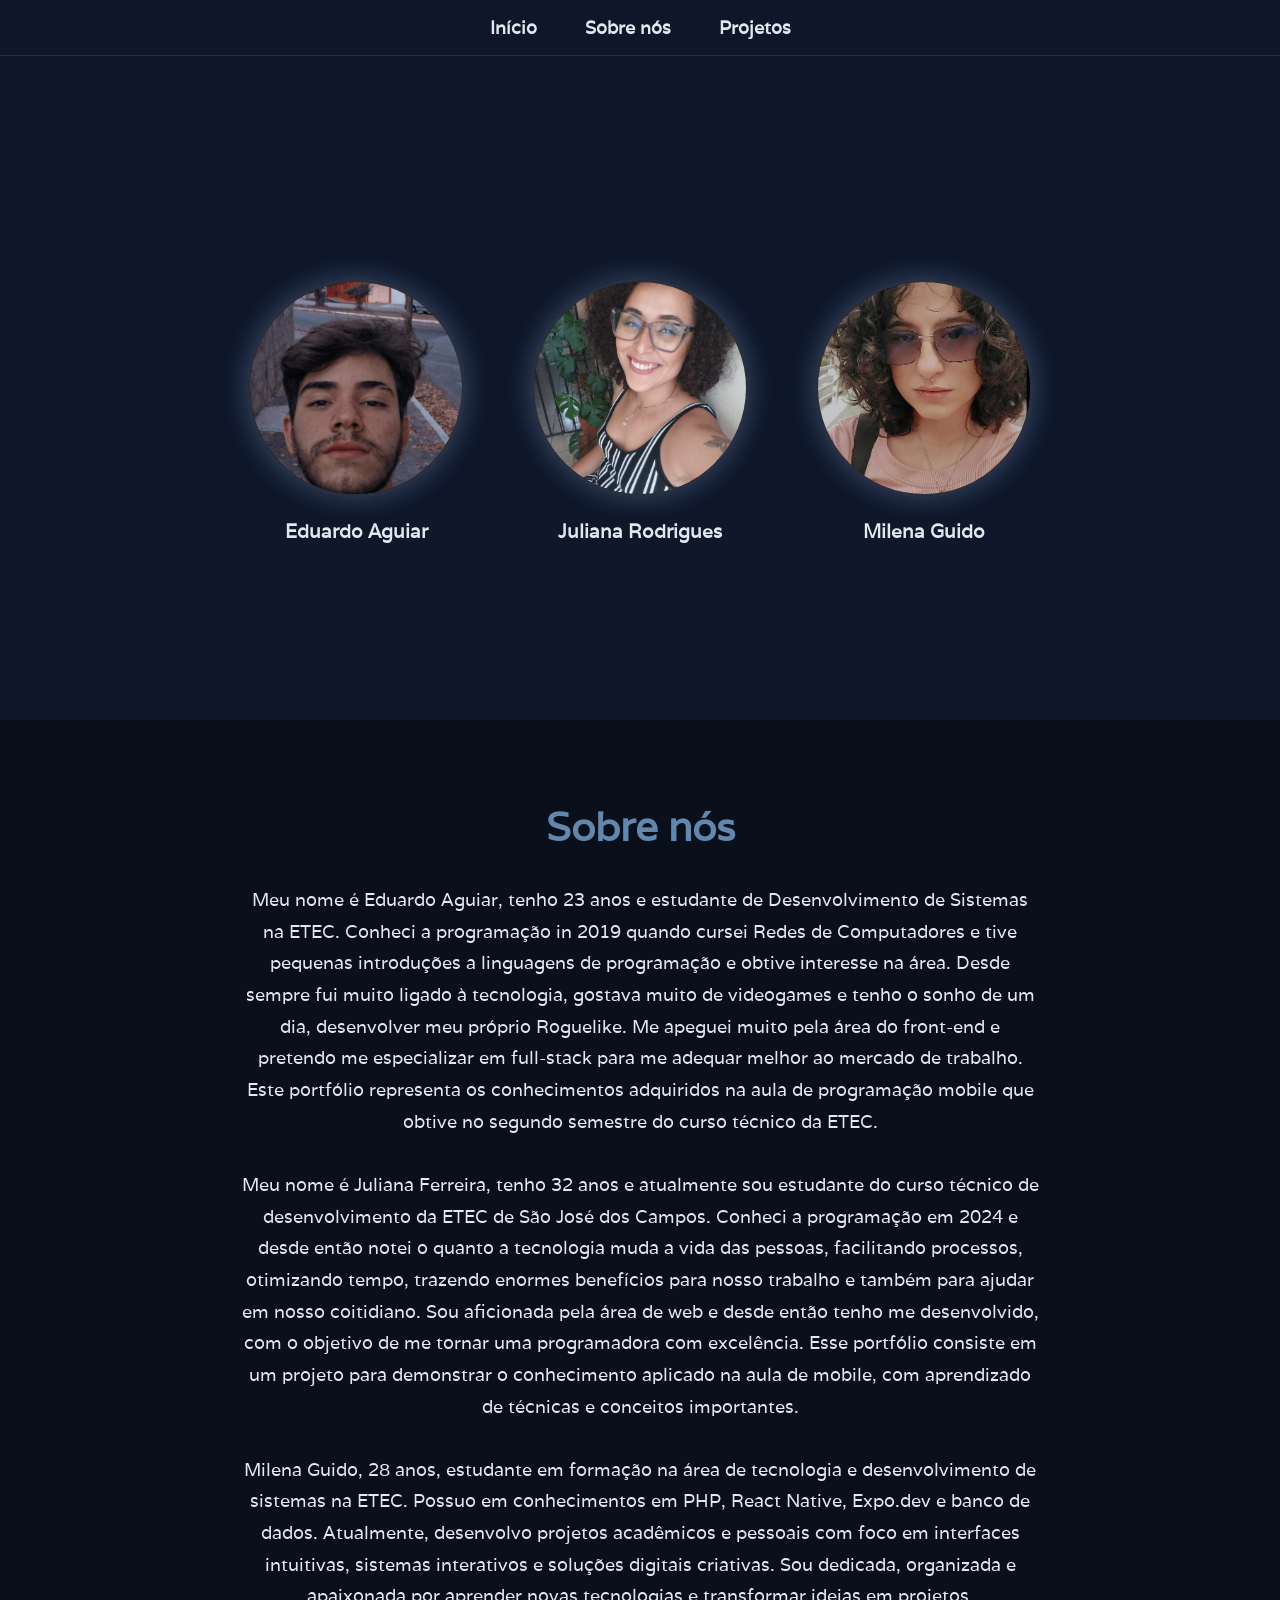
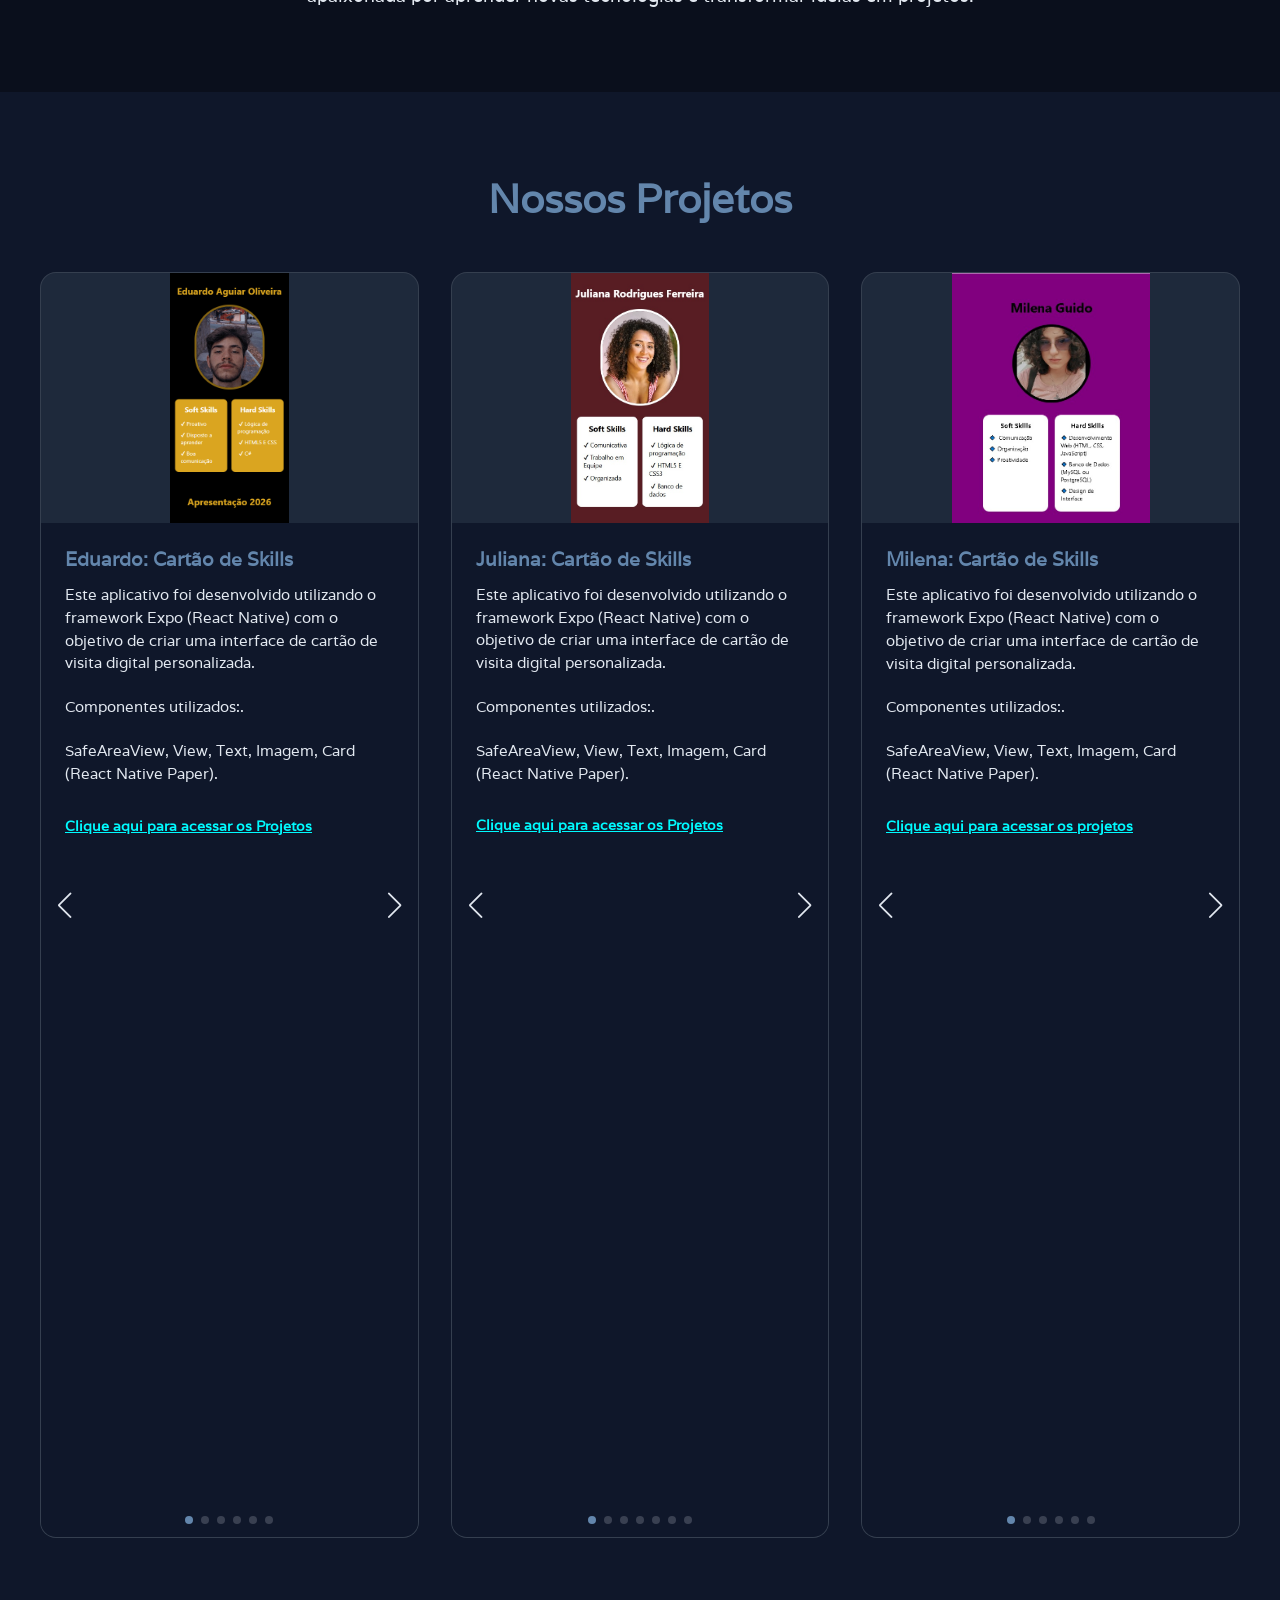
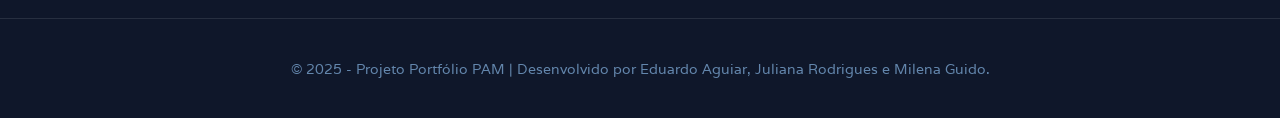
==== commit 0f86df9a: "pq meu template n funfa" ====
--- a/index.html
+++ b/index.html
@@ -161,7 +161,6 @@
                                  <a href="https://snack.expo.dev/@eduardo_aguiar/eduardo-template" target="_blank" class="botao-link">
                                 Clique aqui para acessar os Projetos</a>
                             </div>
-                        </div>
                     </div>
                     <div class="swiper-pagination"></div>
                     <div class="swiper-button-next"></div>
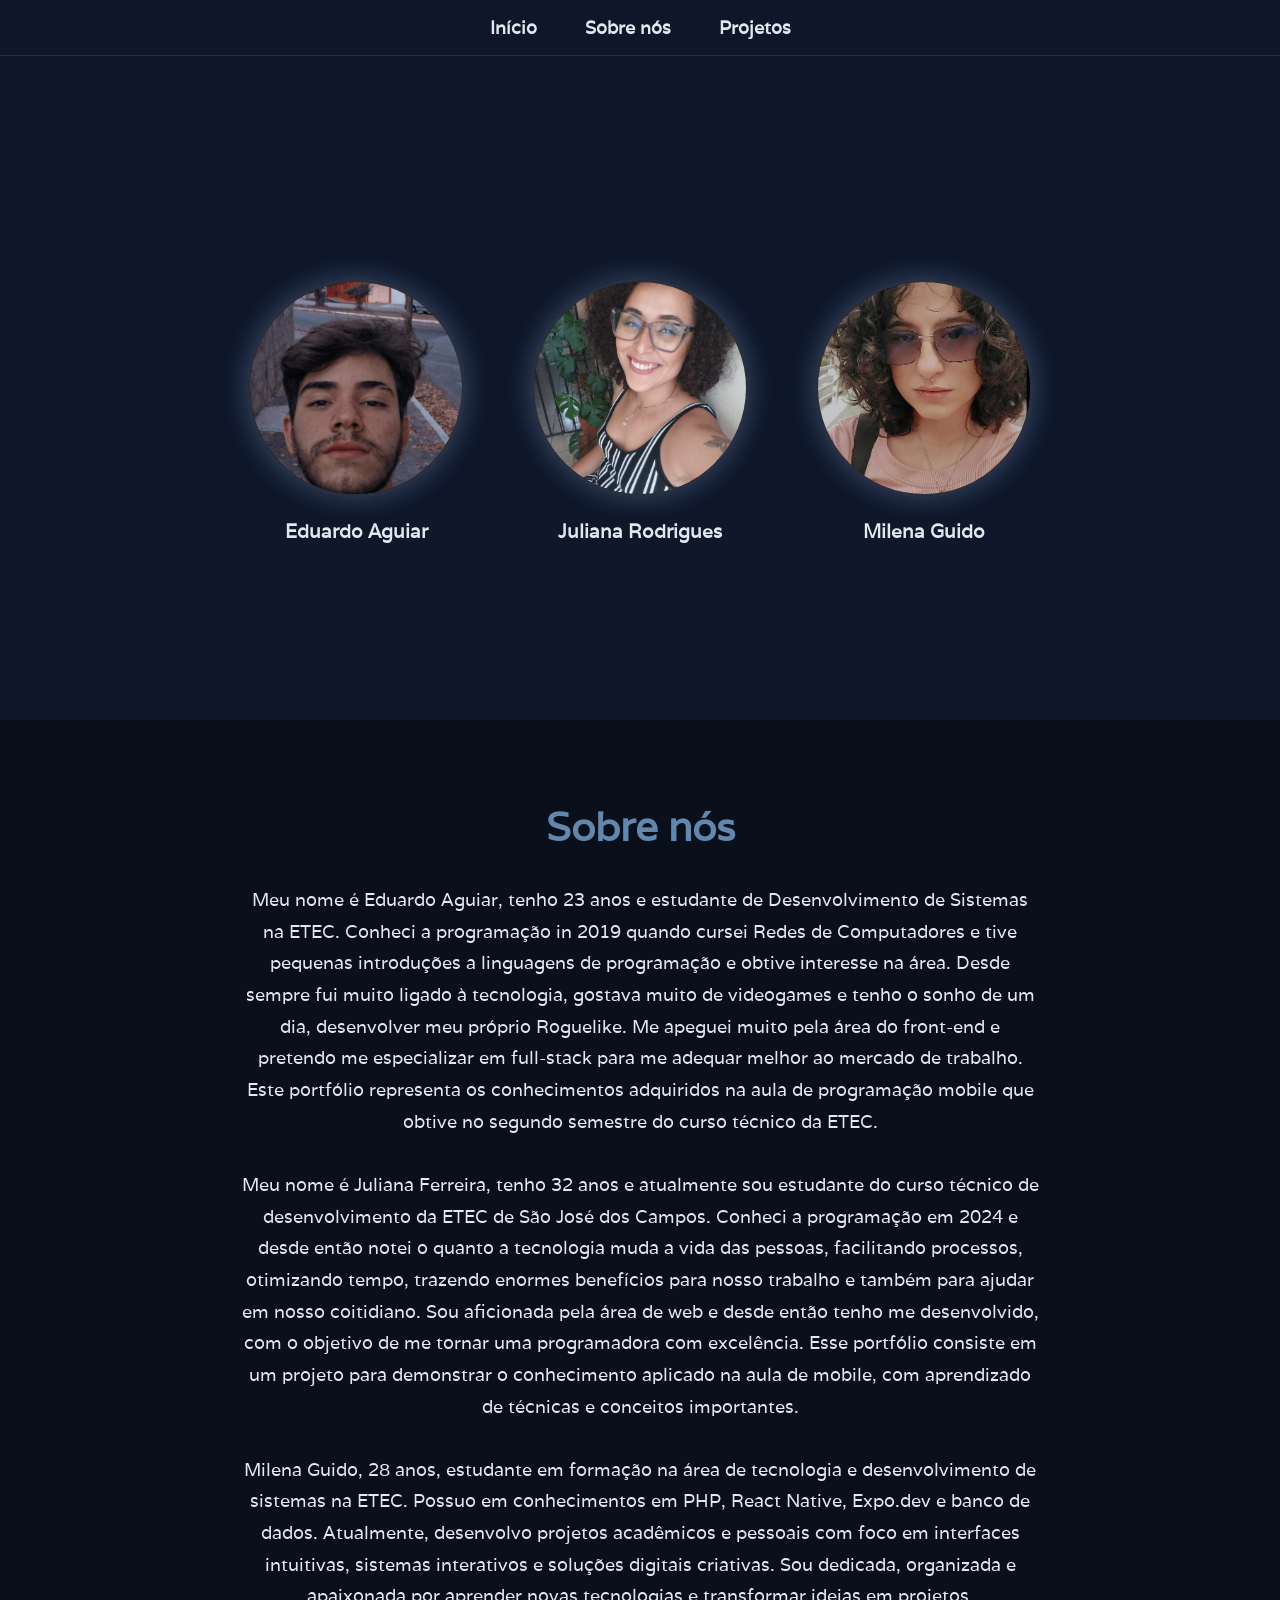
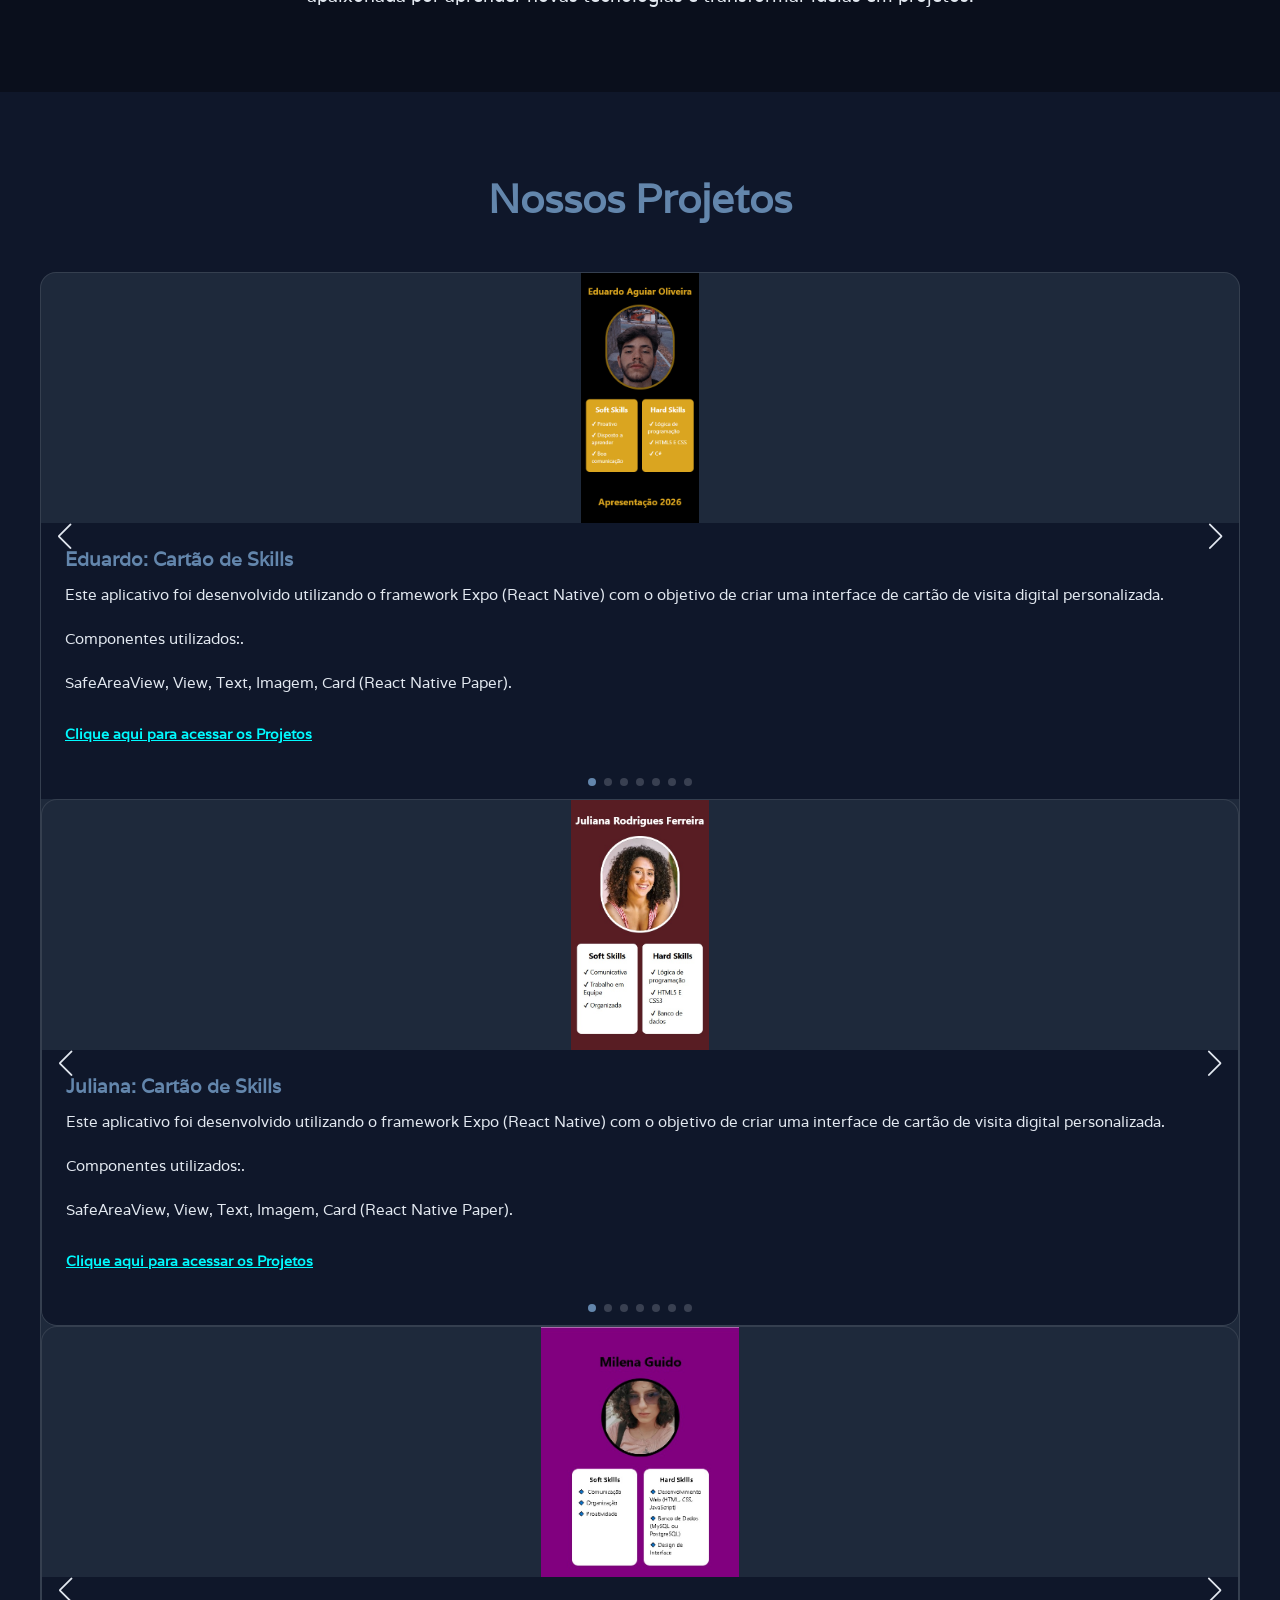
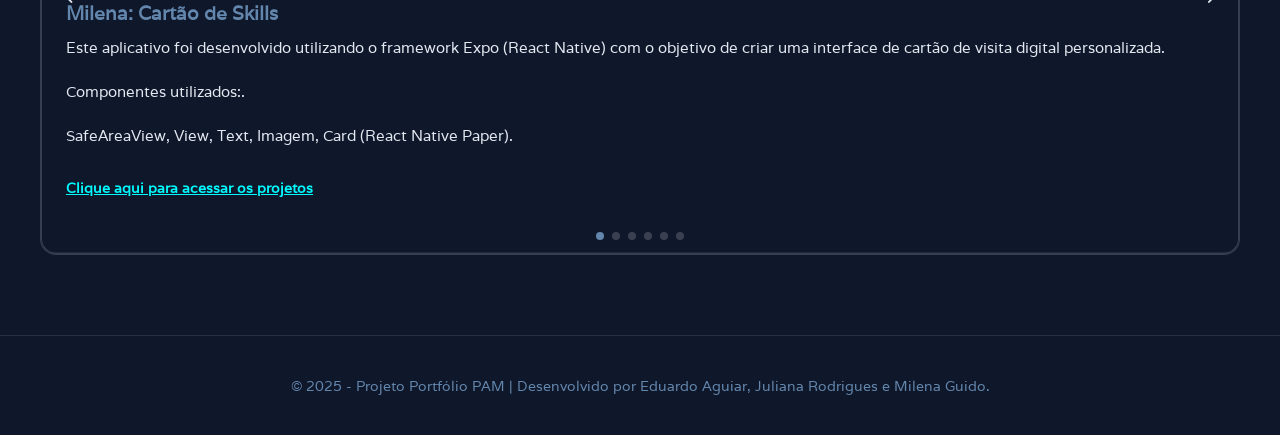
==== commit 976a4b31: "meudeus" ====
--- a/index.html
+++ b/index.html
@@ -146,7 +146,6 @@
                                 Clique aqui para acessar os Projetos</a>
                             </div>
                         </div>
-                          </div>
                         <div class="swiper-slide">
                             <img src="TemplateDu.jpg" class="projeto-img">
                             <div class="caixa-texto-projeto">
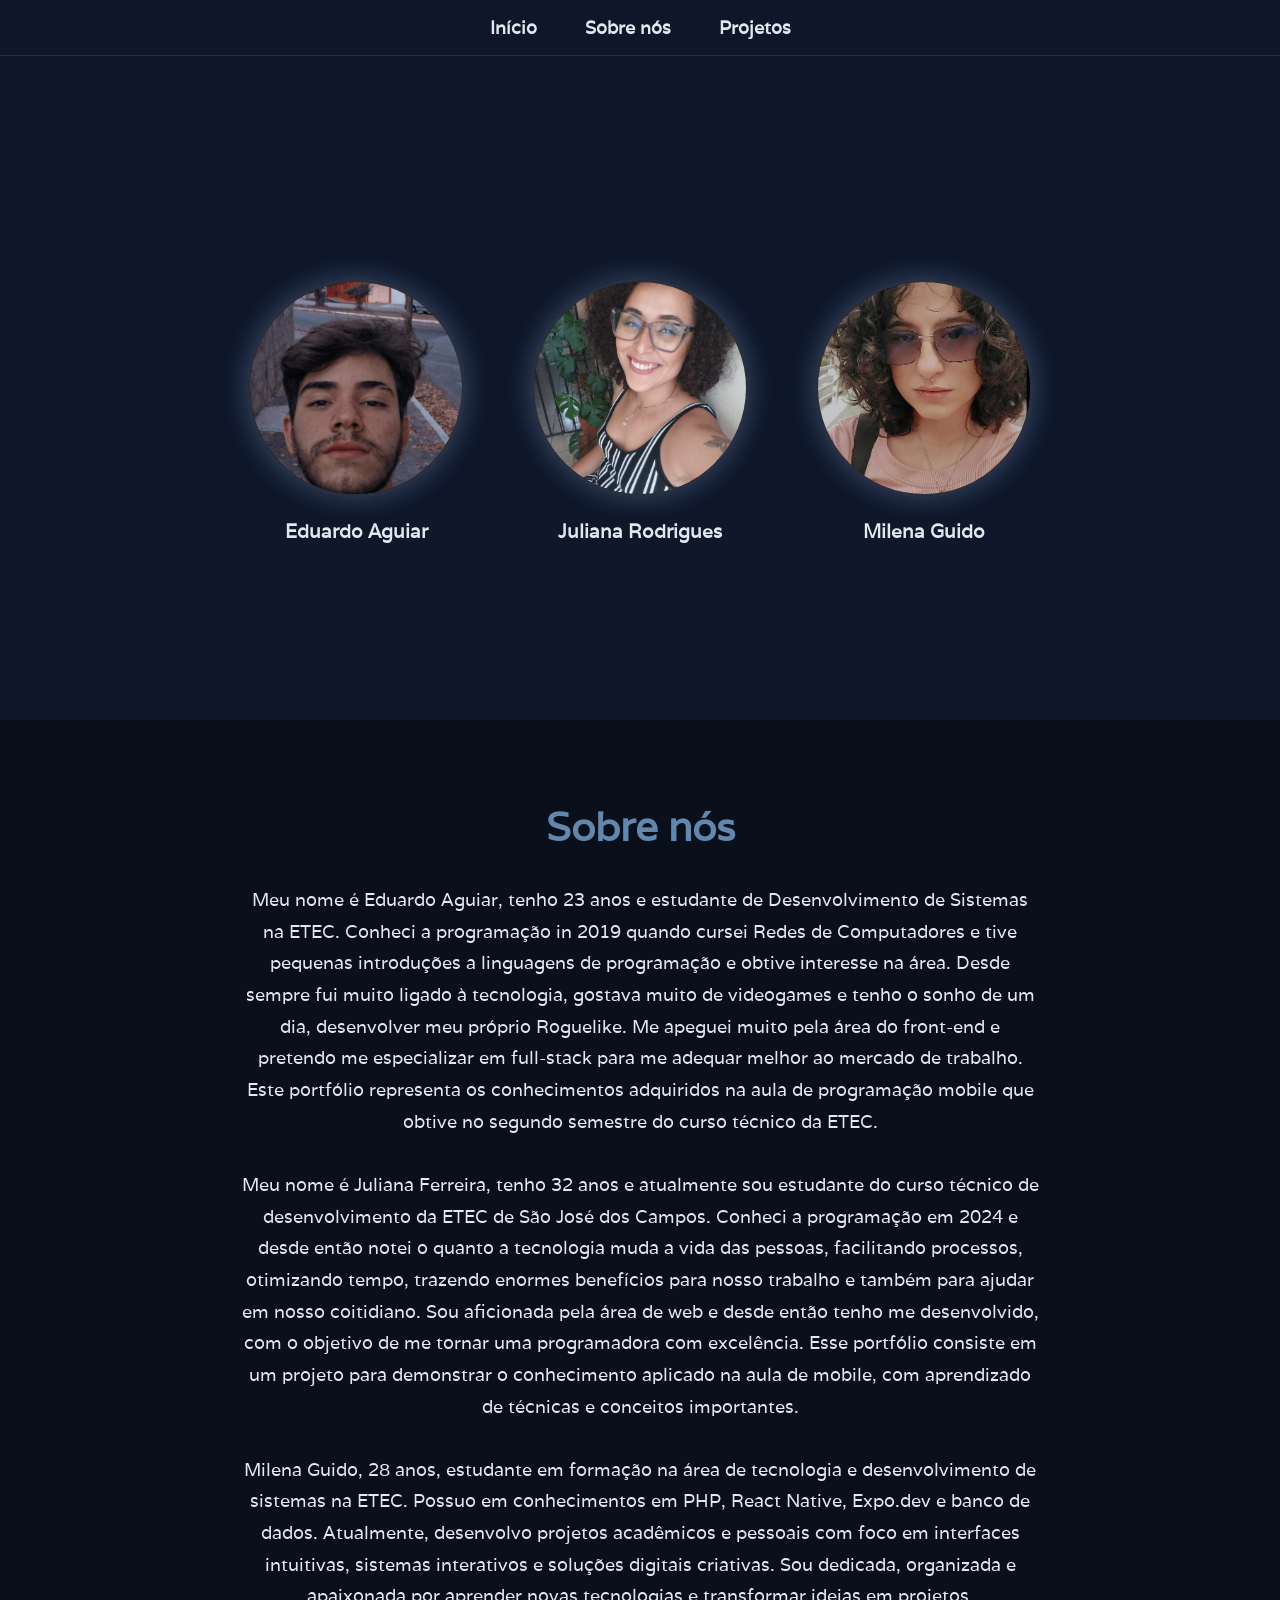
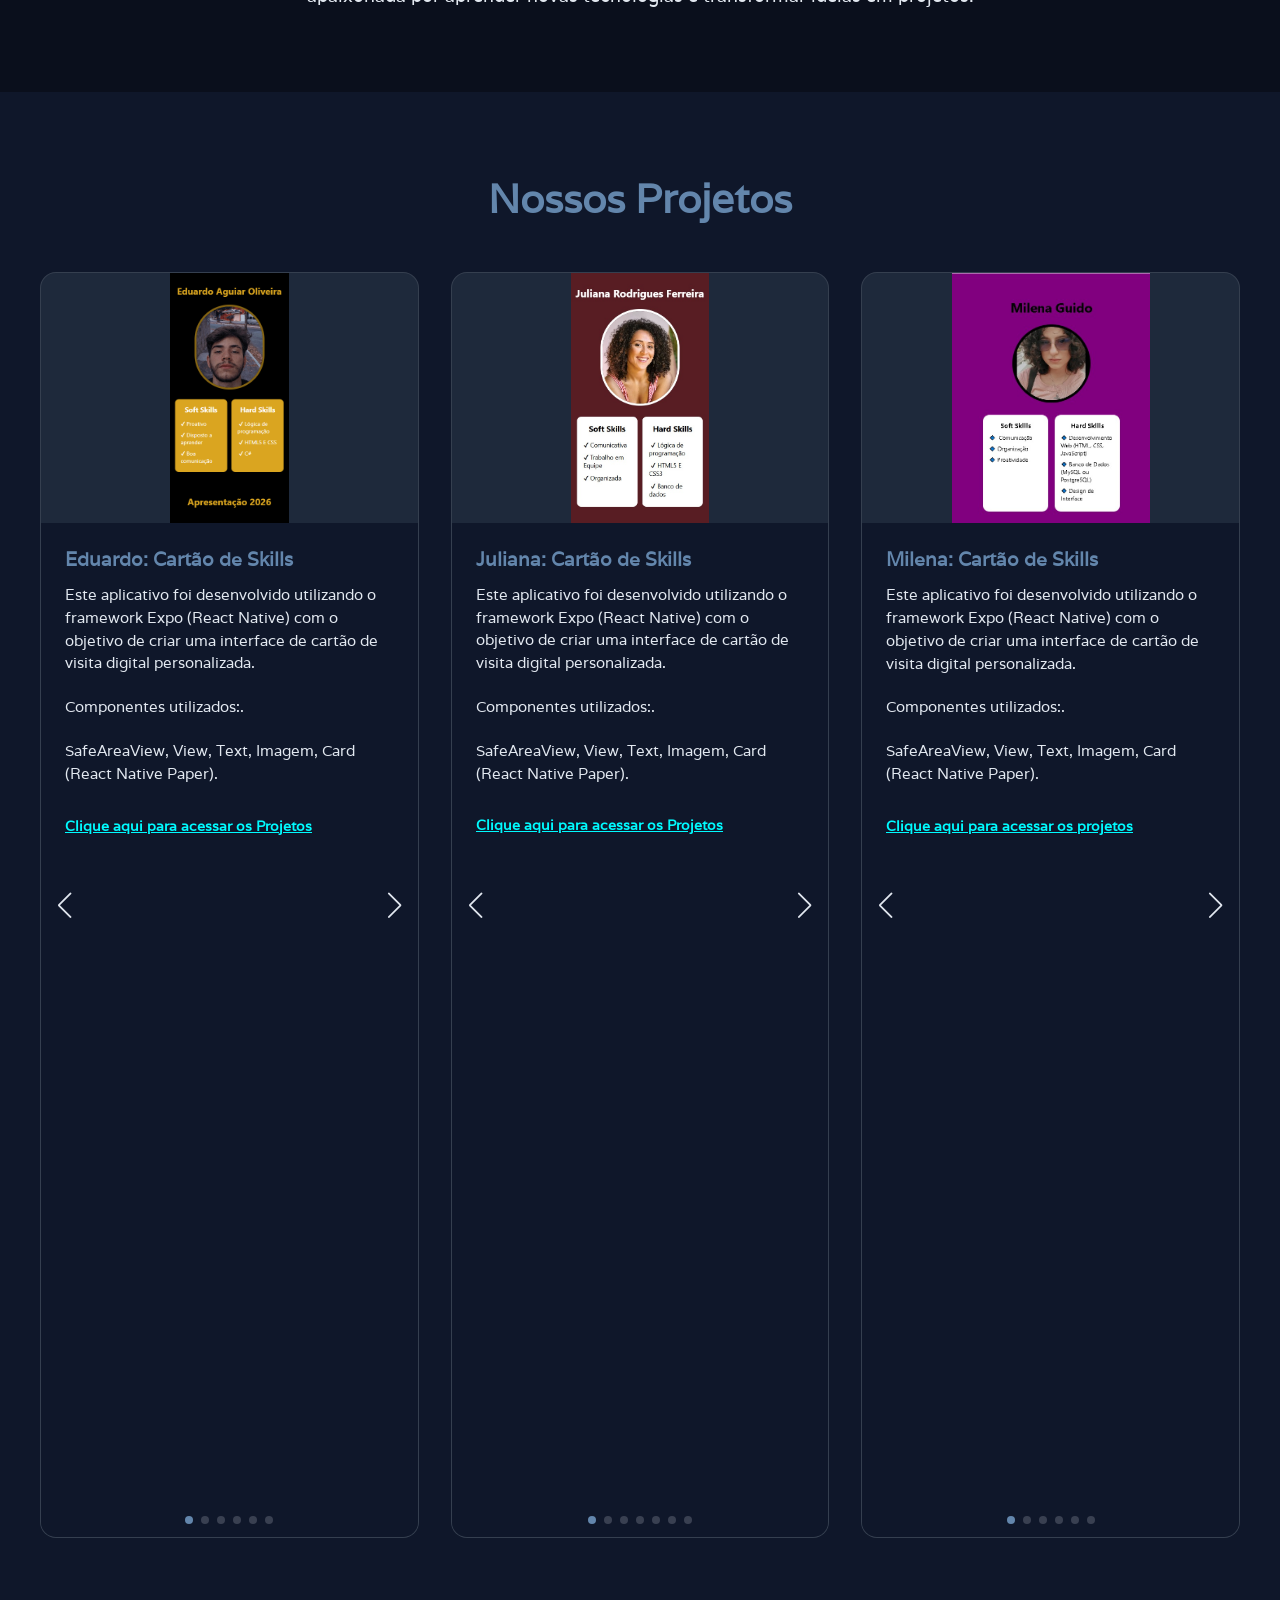
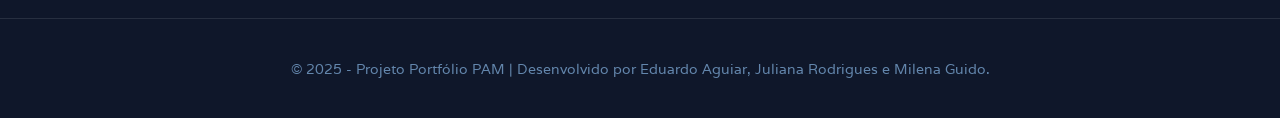
==== commit 58d3d532: "socrro" ====
--- a/index.html
+++ b/index.html
@@ -146,6 +146,7 @@
                                 Clique aqui para acessar os Projetos</a>
                             </div>
                         </div>
+                          </div>
                         <div class="swiper-slide">
                             <img src="TemplateDu.jpg" class="projeto-img">
                             <div class="caixa-texto-projeto">
